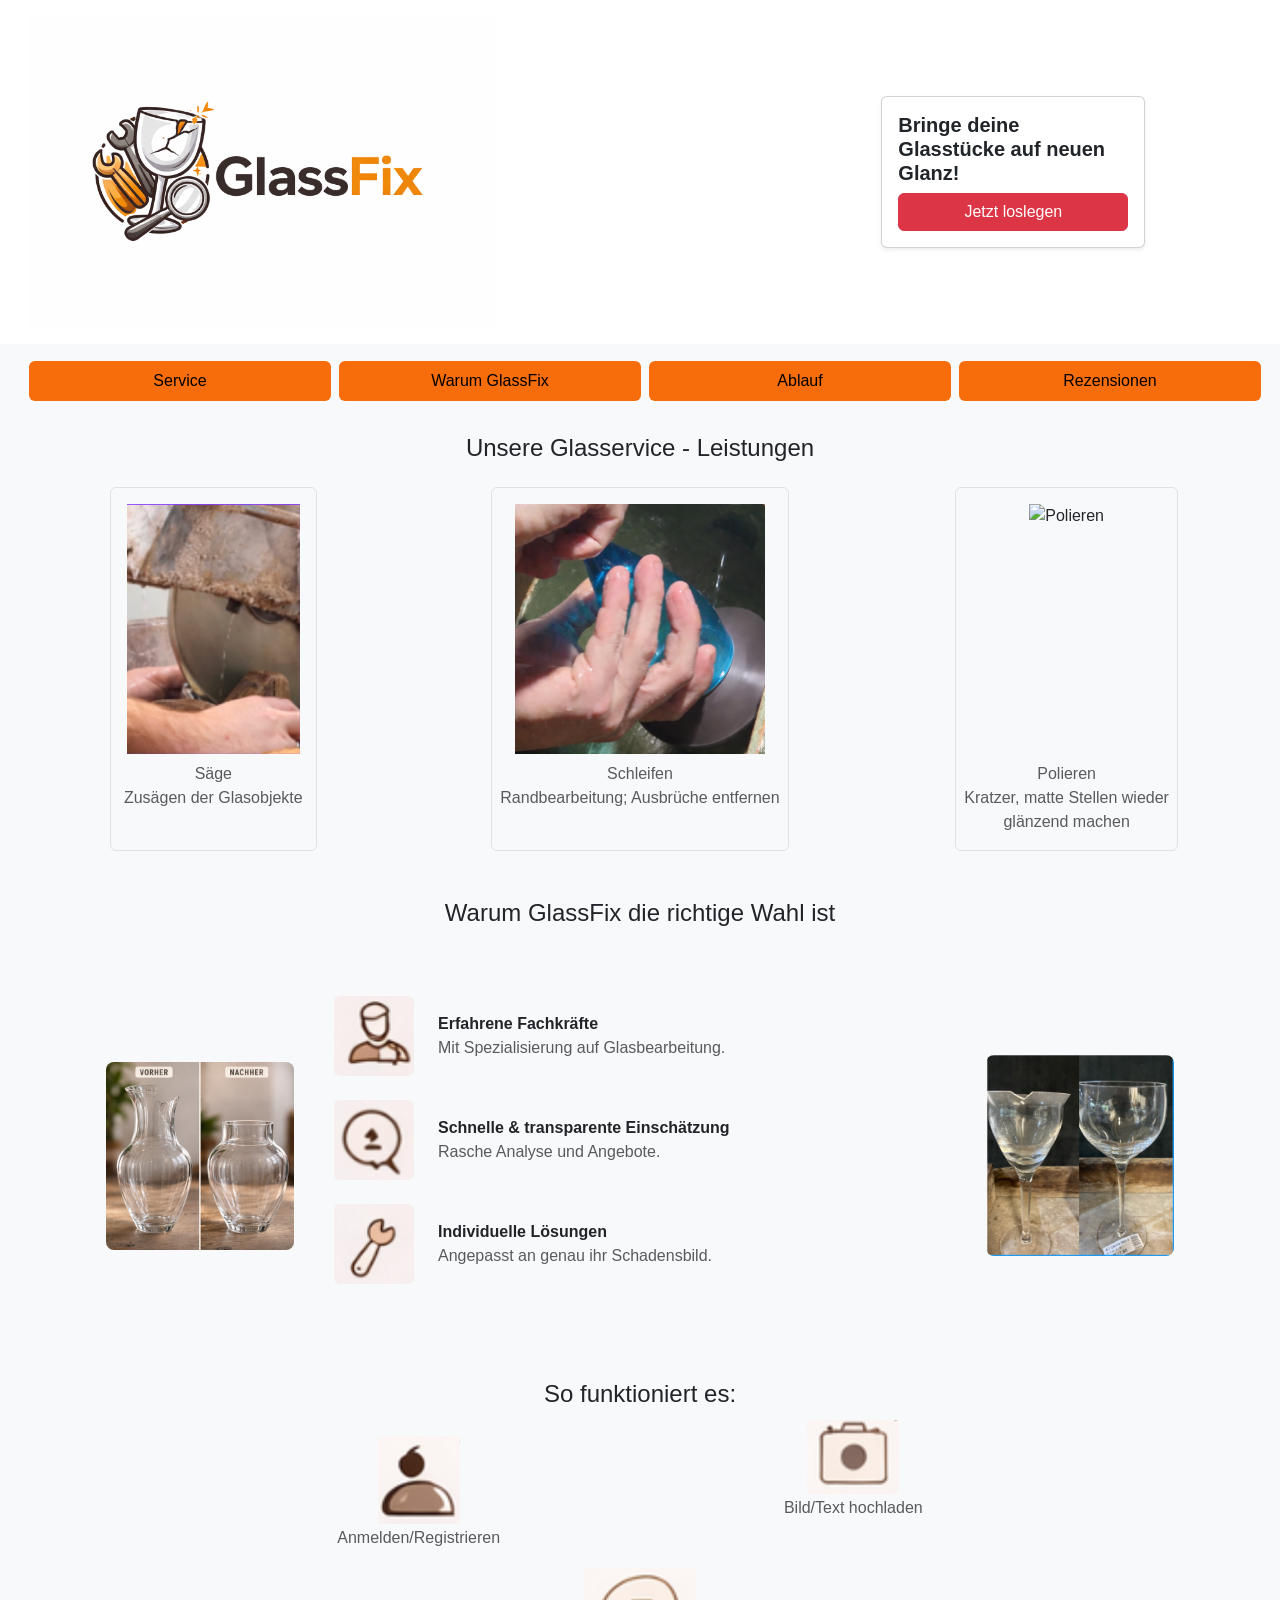
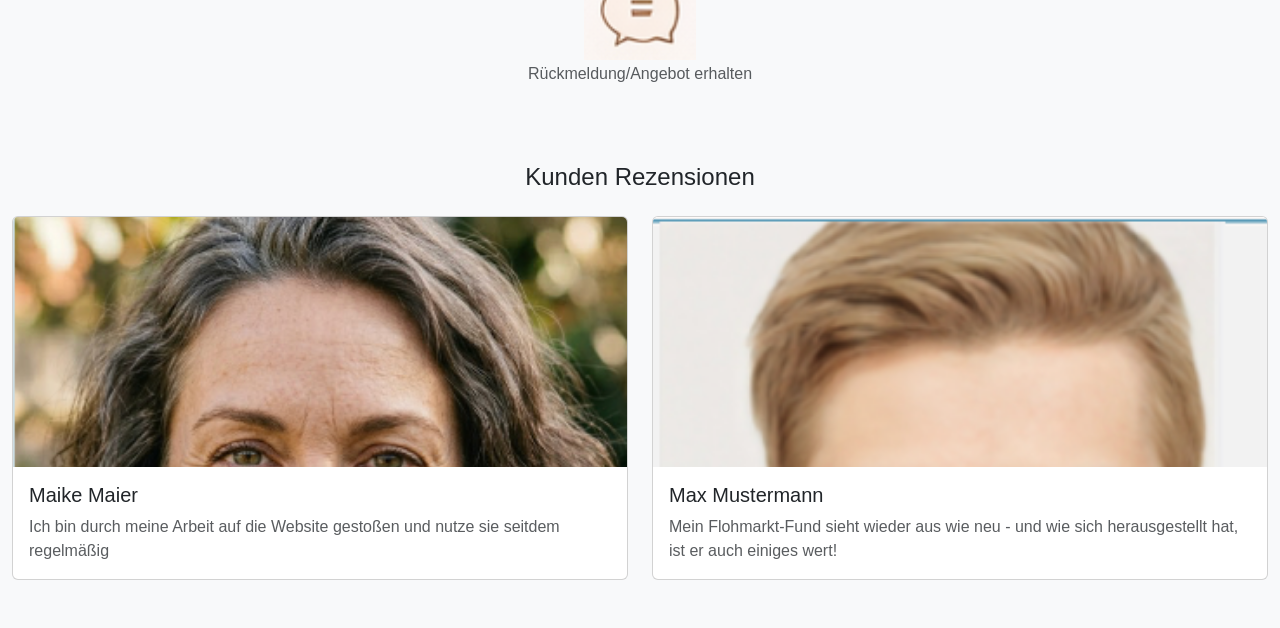
==== public/index.html @ c59b98bf "test" ====
<!DOCTYPE html>
<html lang="de">

<head>
    <meta charset="UTF-8">
    <meta name="viewport" content="width=device-width, initial-scale=1.0">
    <title>GlassFix | Startseite</title>
    <link href="https://cdn.jsdelivr.net/npm/bootstrap@5.3.8/dist/css/bootstrap.min.css" rel="stylesheet"
        integrity="sha384-sRIl4kxILFvY47J16cr9ZwB07vP4J8+LH7qKQnuqkuIAvNWLzeN8tE5YBujZqJLB" crossorigin="anonymous">
    <link rel="stylesheet" href="stylesheet_general.css">
    <script src="startseiteScript.js" defer></script>
</head>

<body>
    <div class="container-xxl">

        <div class="row align-items-center" id="Header">
            <div class="col-12 col-md-8 d-flex justify-content-center justify-content-md-start">
                <img src="ProjektBilder/GlassFix_Logo.png" alt="GlassFix Logo" class="img-fluid p-3"
                    style="width: 100%; max-width: 500px; height: auto;">
            </div>

            <div class="col-12 col-md-4 col-lg-3 d-flex justify-content-center justify-content-md-end">
                <div class="card shadow-sm m-3 w-100" style="max-width: 20rem;">
                    <div class="card-body">
                        <h5 class="card-title fw-bold" style="font-size: clamp(1rem, 2vw, 1.25rem);">
                            Bringe deine Glasstücke auf neuen Glanz!
                        </h5>
                        <a href="anmeldung.html" class="btn btn-danger w-100">Jetzt loslegen</a>
                    </div>
                </div>
            </div>
        </div>

        <div class="row bg-light p-2">
            <div class="col-12">
                <ul class="nav nav-pills nav-justified flex-column flex-md-row">
                    <li class="nav-item m-1">
                        <a class="nav-link costum-pill" href="#Service">Service</a>
                    </li>
                    <li class="nav-item m-1">
                        <a class="nav-link costum-pill" href="#WarumGlassFix">Warum GlassFix</a>
                    </li>
                    <li class="nav-item m-1">
                        <a class="nav-link costum-pill" href="#Ablauf">Ablauf</a>
                    </li>
                    <li class="nav-item m-1">
                        <a class="nav-link costum-pill" href="#Rezensionen">Rezensionen</a>
                    </li>
                </ul>
            </div>
        </div>

        <div class="row bg-light" id="Service">
            <div class="col-12 p-3">
                <h4 class="text-center">Unsere Glasservice - Leistungen</h4>
            </div>
        </div>

        <div class="row pb-5 bg-light g-4">
            <div class="col-12 col-md-6 col-lg-4 d-flex justify-content-center">
                <div class="d-flex flex-column bg-light rounded border align-items-center p-2 service-card">
                    <img src="ProjektBilder/Leistung1.png" alt="Säge" class="img-fluid m-2 card-img-fix service-img">
                    <span class="mb-2 text-center text-muted">Säge <br>Zusägen der Glasobjekte</span>
                </div>
            </div>

            <div class="col-12 col-md-6 col-lg-4 d-flex justify-content-center">
                <div class="d-flex flex-column bg-light rounded border align-items-center p-2 service-card">
                    <img src="ProjektBilder/Leistung2.png" alt="Schleifen" class="img-fluid m-2 card-img-fix service-img">
                    <span class="mb-2 text-center text-muted">Schleifen <br>Randbearbeitung; Ausbrüche entfernen</span>
                </div>
            </div>

            <div class="col-12 col-md-6 col-lg-4 d-flex justify-content-center">
                <div class="d-flex flex-column bg-light rounded border align-items-center p-2 service-card">
                    <img src="ProjektBilder/Leistung3.HEIC" alt="Polieren" class="img-fluid m-2 card-img-fix service-img">
                    <span class="mb-2 text-center text-muted">Polieren <br> Kratzer, matte Stellen wieder <br>glänzend machen</span>
                </div>
            </div>
        </div>

        <div class="row bg-light pb-5" id="WarumGlassFix">
            <div class="col-12">
                <h4 class="text-center">
                    Warum GlassFix die richtige Wahl ist
                </h4>
            </div>
        </div>

        <div class="row pb-5 bg-light d-flex justify-content-center p-1 align-items-center">

            <div class="col-6 col-lg-2 d-flex justify-content-center align-items-center m-lg-2 mb-3 mb-lg-0">
                <img src="ProjektBilder/BeforAfterLinks.png" alt="Vorher Nachher links" class="img-fluid side-img">
            </div>

            <div class="col-12 col-lg-6 m-2 order-last order-lg-0">
                <div class="row align-items-center mb-4">
                    <div class="col-auto">
                        <img src="ProjektBilder/Warum1.png" alt="Erfahrene Fachkräfte" class="rounded icon-size">
                    </div>
                    <div class="col">
                        <p class="m-0 fw-bold">Erfahrene Fachkräfte</p>
                        <p class="m-0 text-muted">Mit Spezialisierung auf Glasbearbeitung.</p>
                    </div>
                </div>
                <div class="row align-items-center mb-4">
                    <div class="col-auto">
                        <img src="ProjektBilder/Warum2.png" alt="Schnelle Einschätzung" class="rounded icon-size">
                    </div>
                    <div class="col">
                        <p class="m-0 fw-bold">Schnelle & transparente Einschätzung</p>
                        <p class="m-0 text-muted">Rasche Analyse und Angebote.</p>
                    </div>
                </div>
                <div class="row align-items-center mb-4">
                    <div class="col-auto">
                        <img src="ProjektBilder/Warum3.png" alt="Individuelle Lösungen" class="rounded icon-size">
                    </div>
                    <div class="col">
                        <p class="m-0 fw-bold">Individuelle Lösungen</p>
                        <p class="m-0 text-muted">Angepasst an genau ihr Schadensbild.</p>
                    </div>
                </div>
            </div>

            <div class="col-6 col-lg-2 d-flex justify-content-center align-items-center m-lg-2 mb-3 mb-lg-0">
                <img src="ProjektBilder/BeforeAfterRechts.png" alt="Vorher Nachher rechts" class="img-fluid side-img">
            </div>

        </div>

        <div class="row bg-light">
            <div class="col-12 p-3">
                <h4 class="text-center">So funktioniert es:</h4>
            </div>
        </div>

        <div class="row bg-light pb-5 justify-content-center g-4" id="Ablauf">
            <div class="col-12 col-md-4 d-flex flex-column align-items-center">
                <img src="ProjektBilder/AblaufBild1.png" alt="Registrieren" class="img-fluid m-1 ablauf-img">
                <h6 class="text-muted text-center">Anmelden/Registrieren</h6>
            </div>
            <div class="col-12 col-md-4 d-flex flex-column align-items-center m-2">
                <img src="ProjektBilder/ablaufBild2.png" alt="Hochladen" class="img-fluid m-1 ablauf-img">
                <h6 class="text-muted text-center">Bild/Text hochladen</h6>
            </div>
            <div class="col-12 col-md-4 d-flex flex-column align-items-center m-2">
                <img src="ProjektBilder/ablaufBild3.png" alt="Angebot erhalten" class="img-fluid m-1 ablauf-img">
                <h6 class="text-muted text-center">Rückmeldung/Angebot erhalten</h6>
            </div>
        </div>

        <div class="row bg-light" id="Rezensionen">
            <div class="col-12 p-3">
                <h4 class="text-center">Kunden Rezensionen</h4>
            </div>
        </div>

        <div class="row pb-5 bg-light g-4">
            <div class="col-12 col-md-6 d-flex justify-content-center">
                <div class="card h-100 review-card">
                    <img src="ProjektBilder/Persona1.png" class="card-img-top card-img-fix" alt="Persona 1">
                    <div class="card-body">
                        <h5 class="card-title">Maike Maier</h5>
                        <p class="card-text text-muted">Ich bin durch meine Arbeit auf die Website gestoßen und nutze sie seitdem regelmäßig</p>
                    </div>
                </div>
            </div>

            <div class="col-12 col-md-6 d-flex justify-content-center">
                <div class="card h-100 review-card">
                    <img src="ProjektBilder/Persona2.png" class="card-img-top card-img-fix" alt="Max Mustermann">
                    <div class="card-body">
                        <h5 class="card-title">Max Mustermann</h5>
                        <p class="card-text text-muted">Mein Flohmarkt-Fund sieht wieder aus wie neu - und wie sich herausgestellt hat, ist er auch einiges wert!</p>
                    </div>
                </div>
            </div>
        </div>

    </div>
</body>

</html>
---- public/stylesheet_general.css ----
body {
    font-family: 'Inter', sans-serif;
}

.costum-pill {
    background-color: rgb(247, 109, 11);
    color: black;
    margin: 5px;
    border-radius: 50px;

}
.costum-pill:hover{
    background-color: rgba(250, 162, 99, 0.821);
    color: gray;
}

.card-img-fix {
    height: 250px;       
    object-fit: cover;  
    object-position: top;
}


.side-img {
    max-height: 300px; 
    width: 100%;
    object-fit: cover; 
    border-radius: 8px; 
}


.icon-size {
    width: 80px;
    height: 80px;
    object-fit: cover;
}

/* En pantallas pequeñas, podemos reducir un poco más las fotos laterales */
@media (max-width: 576px) {
    .side-img {
        max-height: 200px;
    }
}
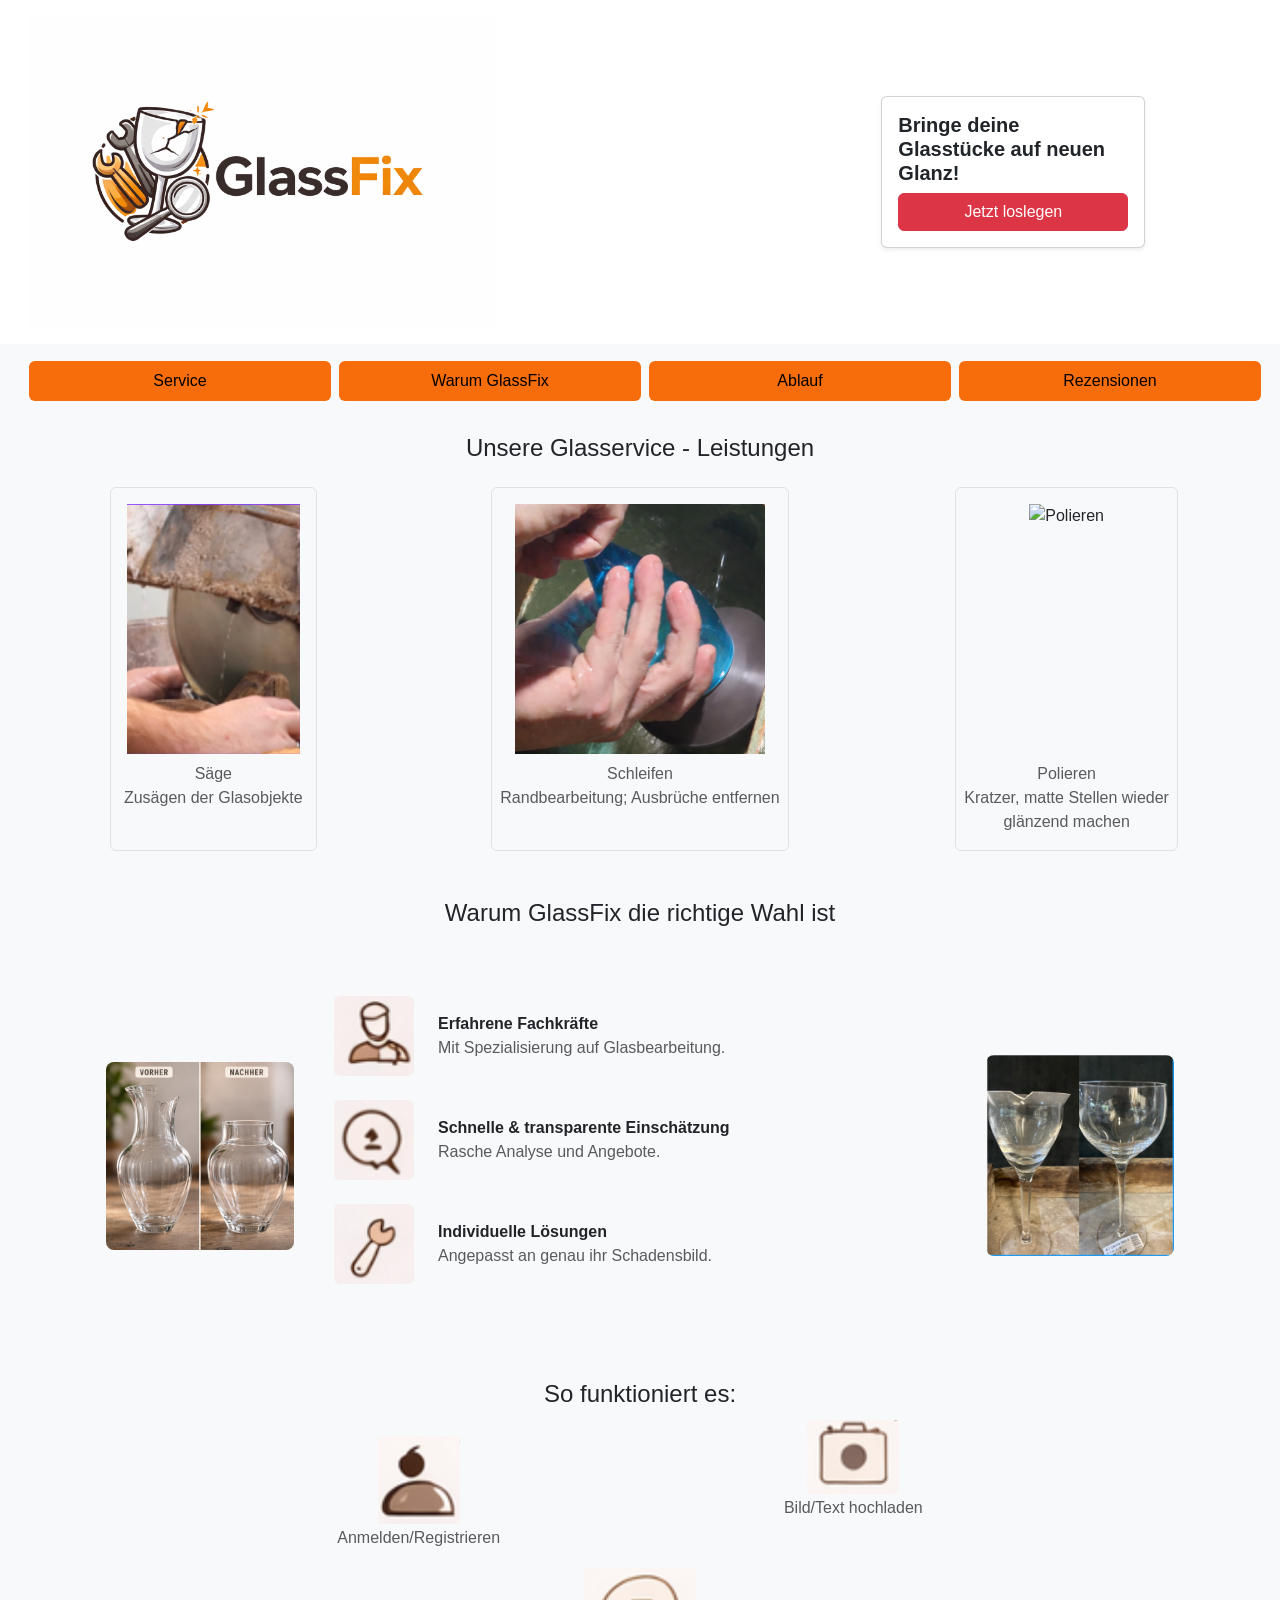
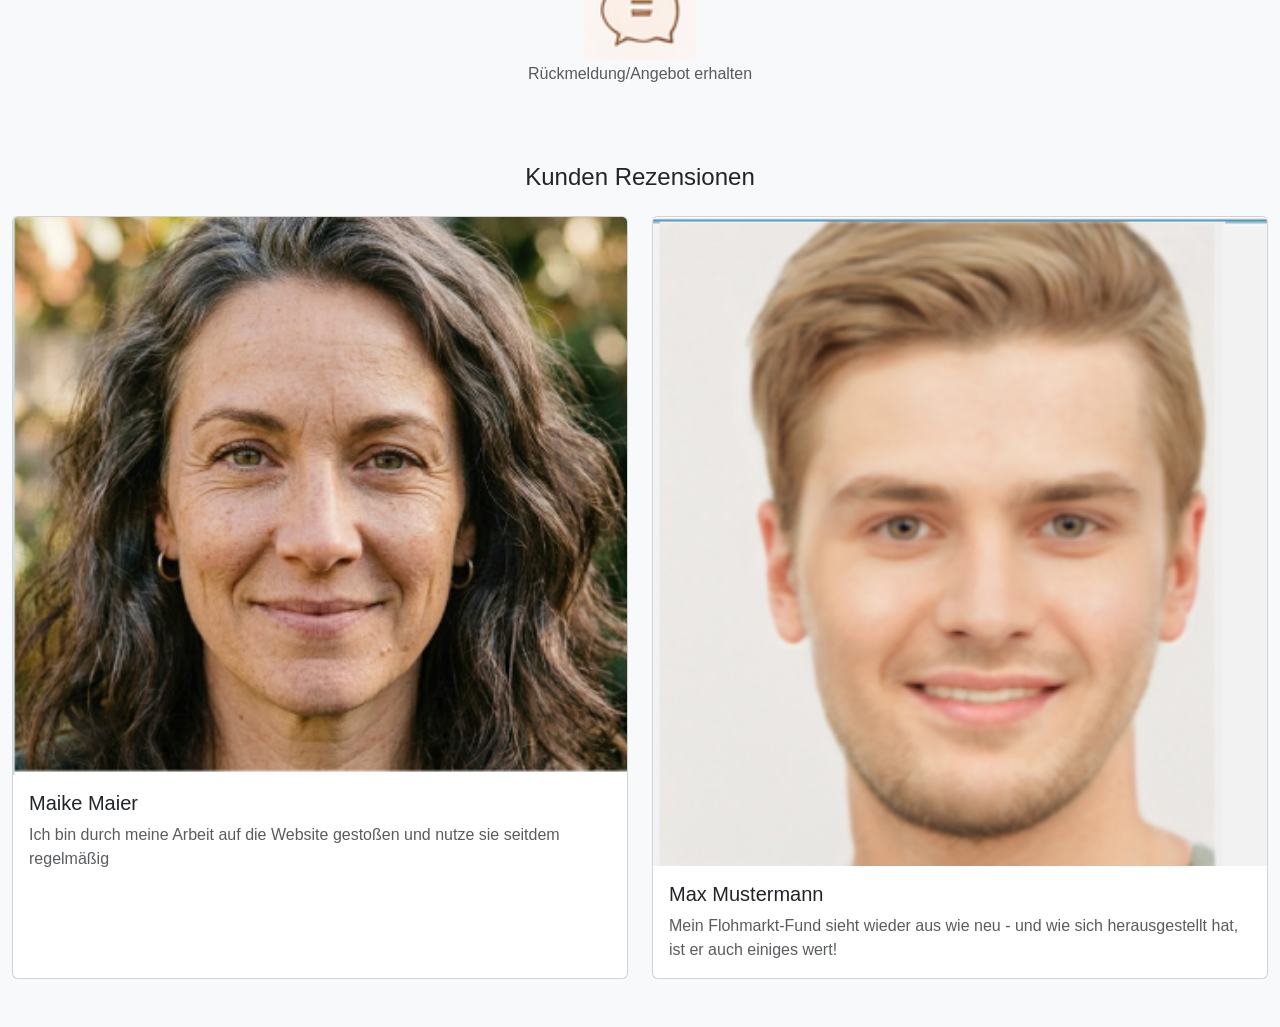
==== commit aefe77e5: "test" ====
--- a/public/index.html
+++ b/public/index.html
@@ -160,7 +160,7 @@
         <div class="row pb-5 bg-light g-4">
             <div class="col-12 col-md-6 d-flex justify-content-center">
                 <div class="card h-100 review-card">
-                    <img src="ProjektBilder/Persona1.png" class="card-img-top card-img-fix" alt="Persona 1">
+                    <img src="ProjektBilder/Persona1.png" class="card-img-top review-img" alt="Maike Maier">
                     <div class="card-body">
                         <h5 class="card-title">Maike Maier</h5>
                         <p class="card-text text-muted">Ich bin durch meine Arbeit auf die Website gestoßen und nutze sie seitdem regelmäßig</p>
@@ -170,7 +170,7 @@
 
             <div class="col-12 col-md-6 d-flex justify-content-center">
                 <div class="card h-100 review-card">
-                    <img src="ProjektBilder/Persona2.png" class="card-img-top card-img-fix" alt="Max Mustermann">
+                    <img src="ProjektBilder/Persona2.png" class="card-img-top review-img" alt="Max Mustermann">
                     <div class="card-body">
                         <h5 class="card-title">Max Mustermann</h5>
                         <p class="card-text text-muted">Mein Flohmarkt-Fund sieht wieder aus wie neu - und wie sich herausgestellt hat, ist er auch einiges wert!</p>
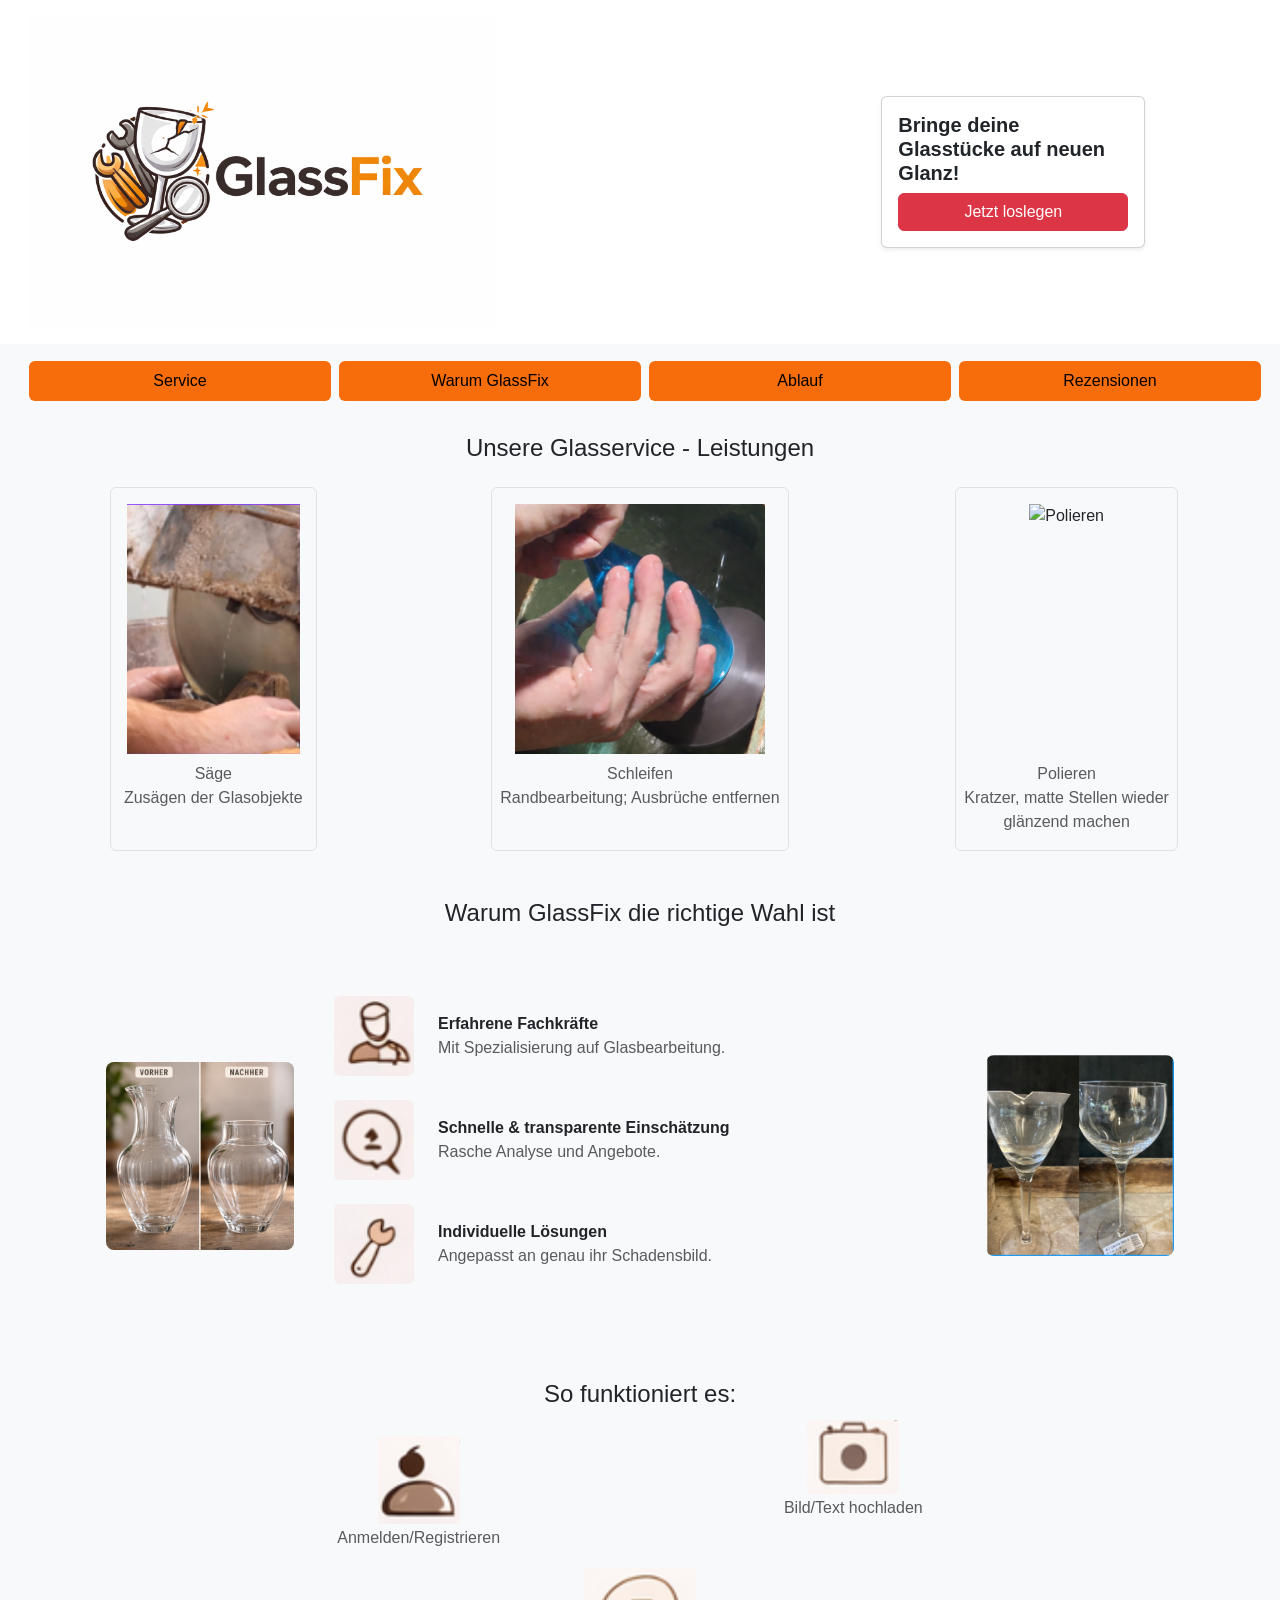
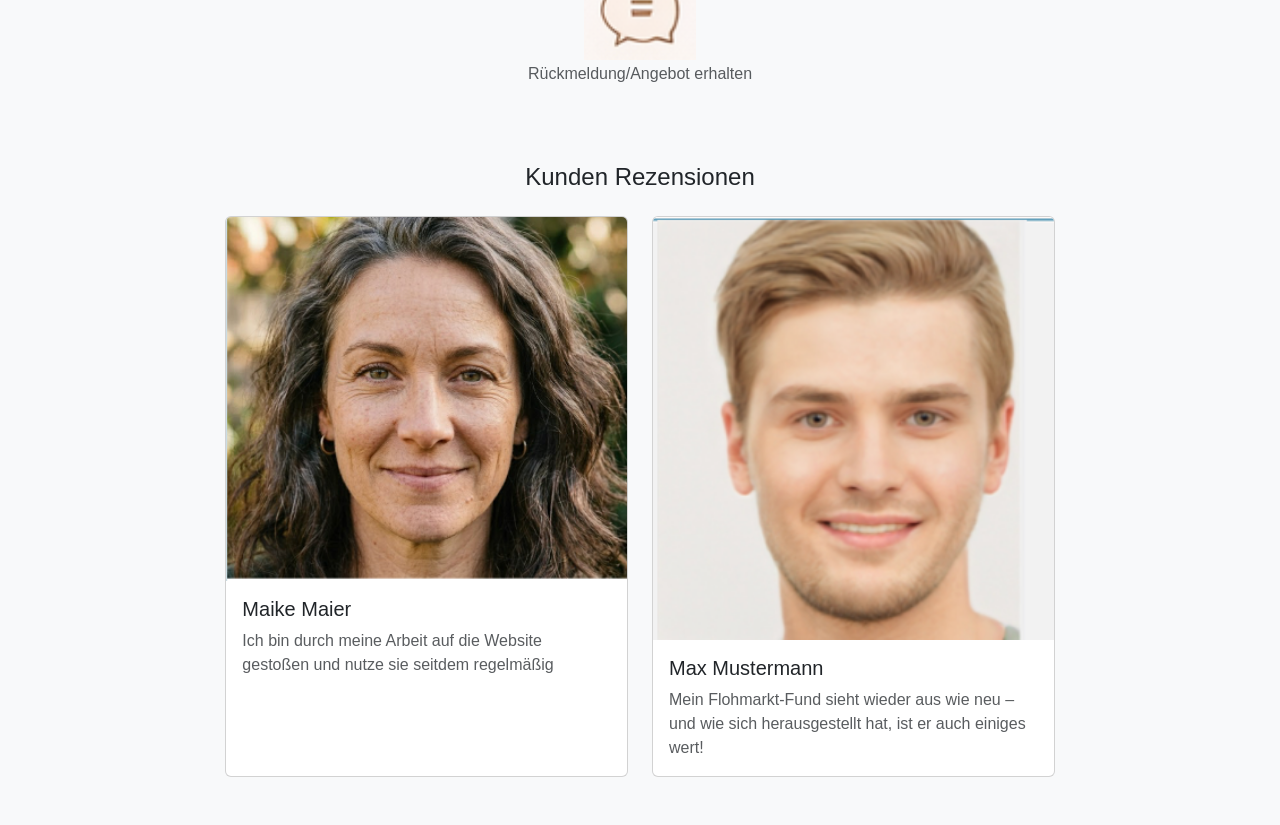
==== commit d2b32457: "test" ====
--- a/public/index.html
+++ b/public/index.html
@@ -157,27 +157,33 @@
             </div>
         </div>
 
-        <div class="row pb-5 bg-light g-4">
-            <div class="col-12 col-md-6 d-flex justify-content-center">
-                <div class="card h-100 review-card">
-                    <img src="ProjektBilder/Persona1.png" class="card-img-top review-img" alt="Maike Maier">
-                    <div class="card-body">
-                        <h5 class="card-title">Maike Maier</h5>
-                        <p class="card-text text-muted">Ich bin durch meine Arbeit auf die Website gestoßen und nutze sie seitdem regelmäßig</p>
-                    </div>
-                </div>
-            </div>
-
-            <div class="col-12 col-md-6 d-flex justify-content-center">
-                <div class="card h-100 review-card">
-                    <img src="ProjektBilder/Persona2.png" class="card-img-top review-img" alt="Max Mustermann">
-                    <div class="card-body">
-                        <h5 class="card-title">Max Mustermann</h5>
-                        <p class="card-text text-muted">Mein Flohmarkt-Fund sieht wieder aus wie neu - und wie sich herausgestellt hat, ist er auch einiges wert!</p>
-                    </div>
-                </div>
+       <div class="row pb-5 bg-light g-4 justify-content-center">
+    
+    <div class="col-12 col-md-6 col-lg-4 d-flex justify-content-center">
+        <div class="card h-100 review-card">
+            <img src="ProjektBilder/Persona1.png" class="card-img-top review-img" alt="">
+            <div class="card-body">
+                <h5 class="card-title">Maike Maier</h5>
+                <p class="card-text text-muted">
+                    Ich bin durch meine Arbeit auf die Website gestoßen und nutze sie seitdem regelmäßig
+                </p>
             </div>
         </div>
+    </div>
+
+    <div class="col-12 col-md-6 col-lg-4 d-flex justify-content-center">
+        <div class="card h-100 review-card">
+            <img src="ProjektBilder/Persona2.png" class="card-img-top review-img" alt="">
+            <div class="card-body">
+                <h5 class="card-title">Max Mustermann</h5>
+                <p class="card-text text-muted">
+                    Mein Flohmarkt-Fund sieht wieder aus wie neu – und wie sich herausgestellt hat, ist er auch einiges wert!
+                </p>
+            </div>
+        </div>
+    </div>
+
+</div>
 
     </div>
 </body>
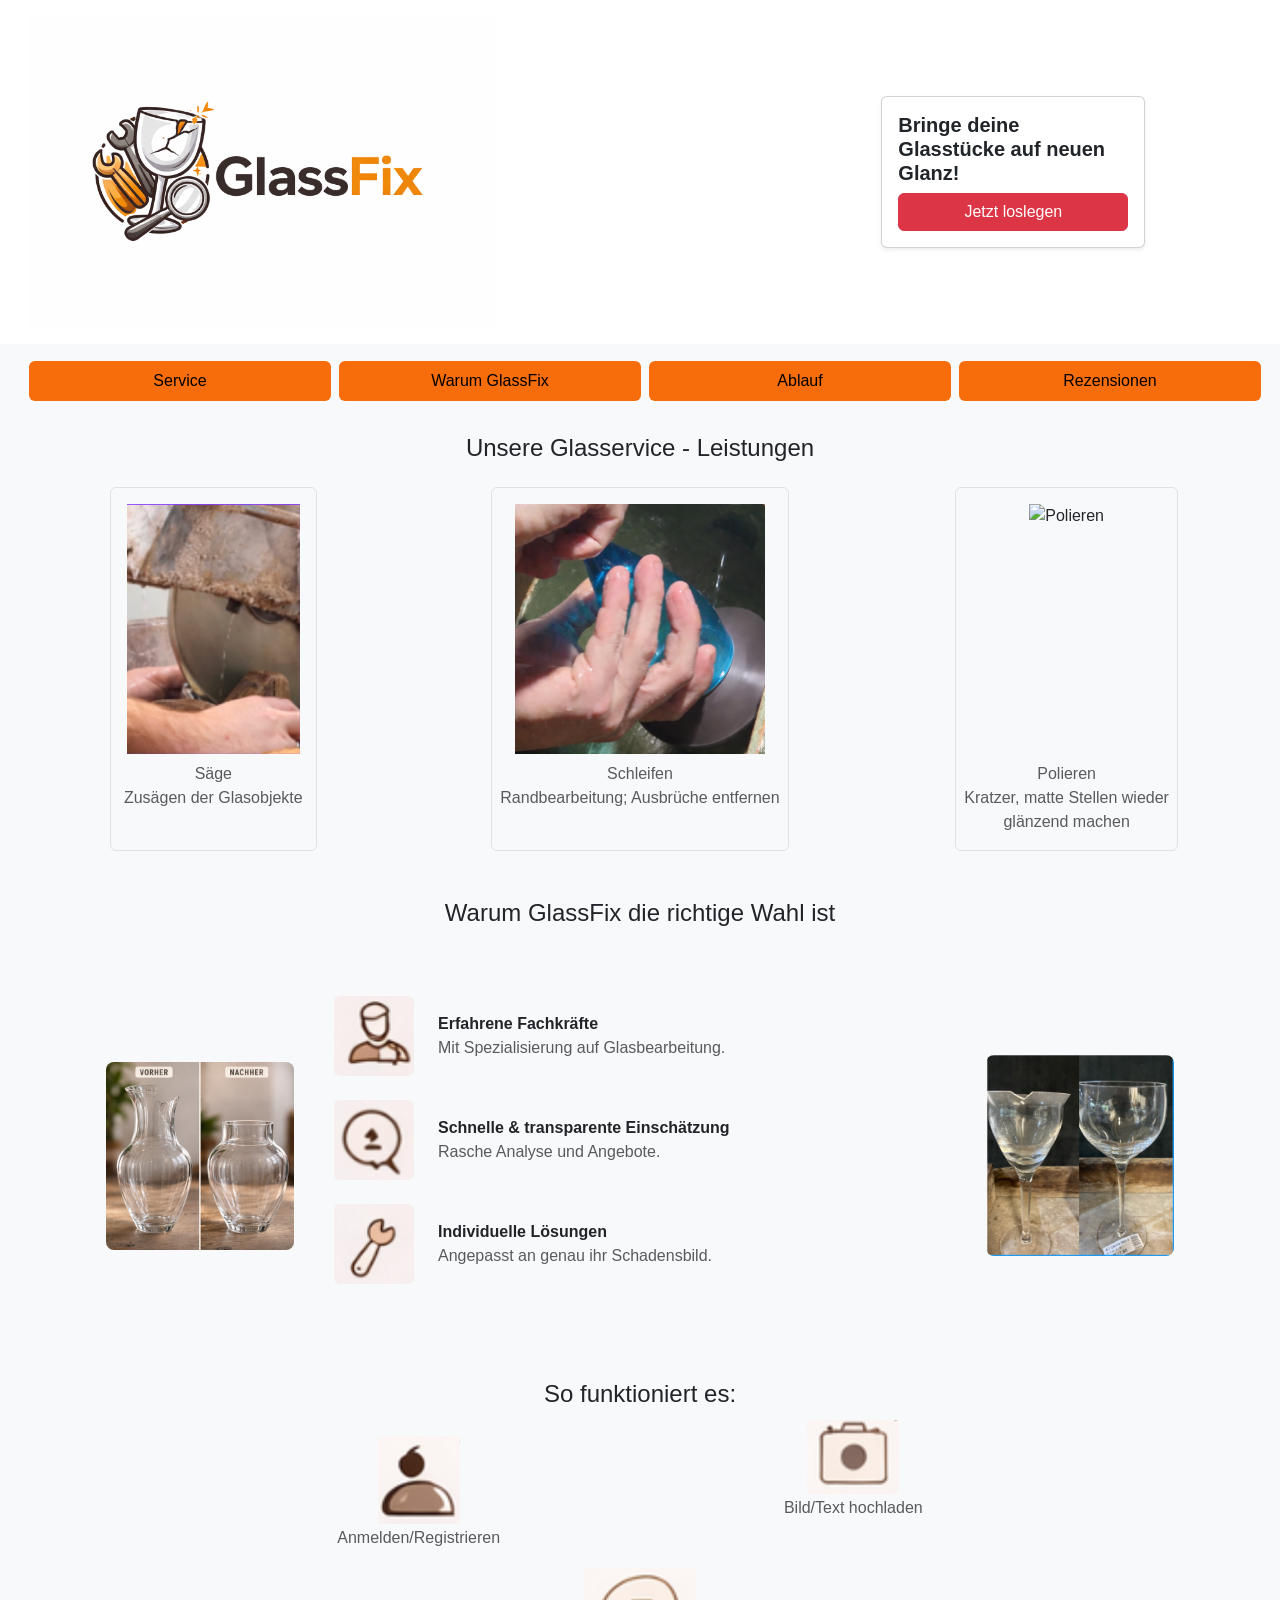
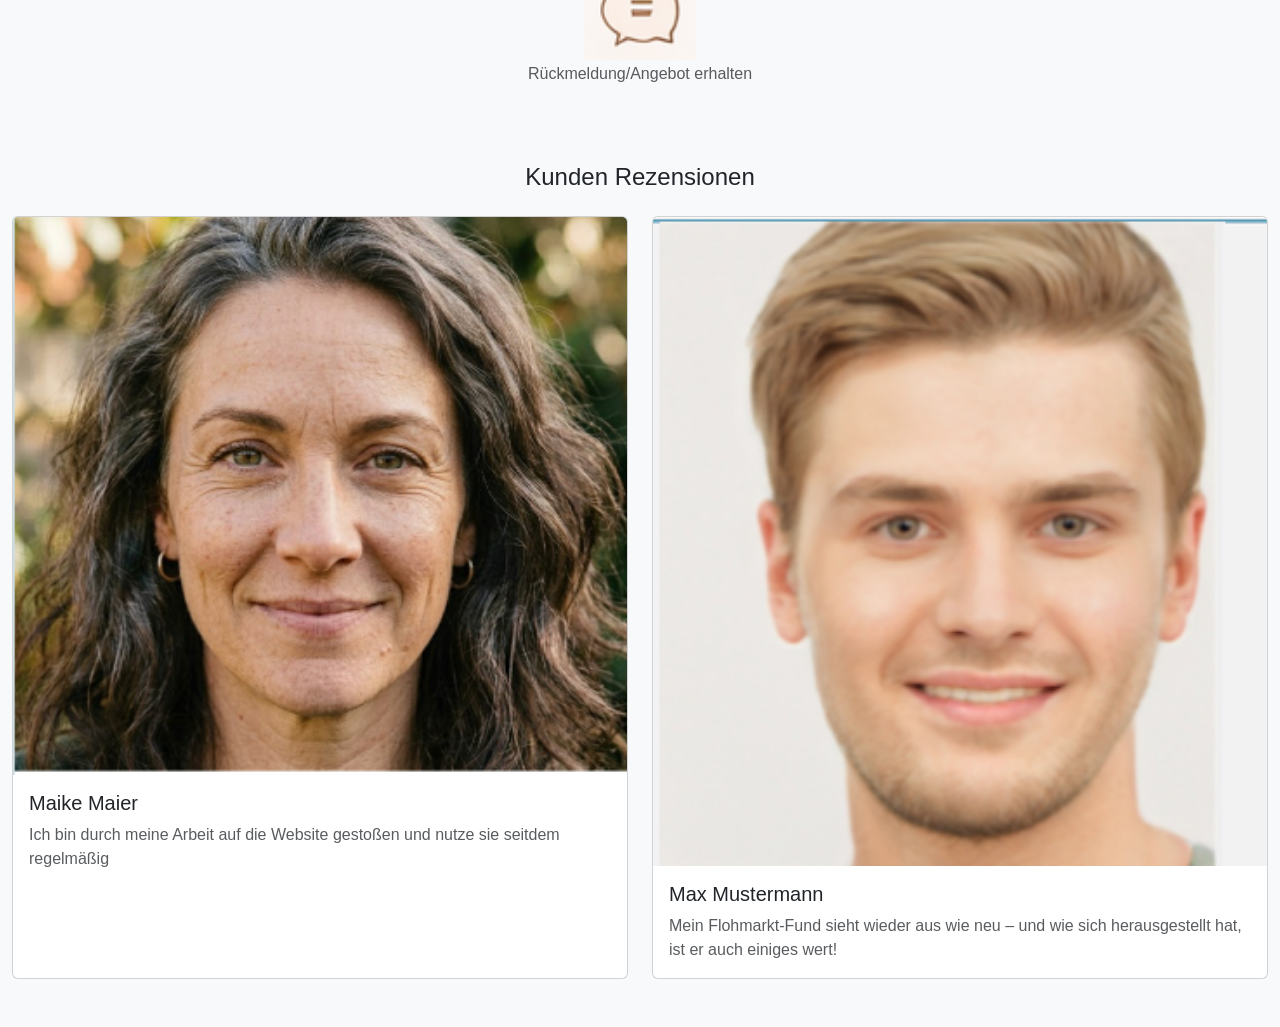
==== commit 1a05717e: "test" ====
--- a/public/index.html
+++ b/public/index.html
@@ -157,9 +157,8 @@
             </div>
         </div>
 
-       <div class="row pb-5 bg-light g-4 justify-content-center">
-    
-    <div class="col-12 col-md-6 col-lg-4 d-flex justify-content-center">
+     <div class="row pb-5 bg-light g-4 justify-content-center">
+    <div class="col-12 col-md-6 d-flex justify-content-center">
         <div class="card h-100 review-card">
             <img src="ProjektBilder/Persona1.png" class="card-img-top review-img" alt="">
             <div class="card-body">
@@ -171,7 +170,7 @@
         </div>
     </div>
 
-    <div class="col-12 col-md-6 col-lg-4 d-flex justify-content-center">
+    <div class="col-12 col-md-6 d-flex justify-content-center">
         <div class="card h-100 review-card">
             <img src="ProjektBilder/Persona2.png" class="card-img-top review-img" alt="">
             <div class="card-body">
@@ -182,10 +181,7 @@
             </div>
         </div>
     </div>
-
 </div>
-
-    </div>
 </body>
 
 </html>
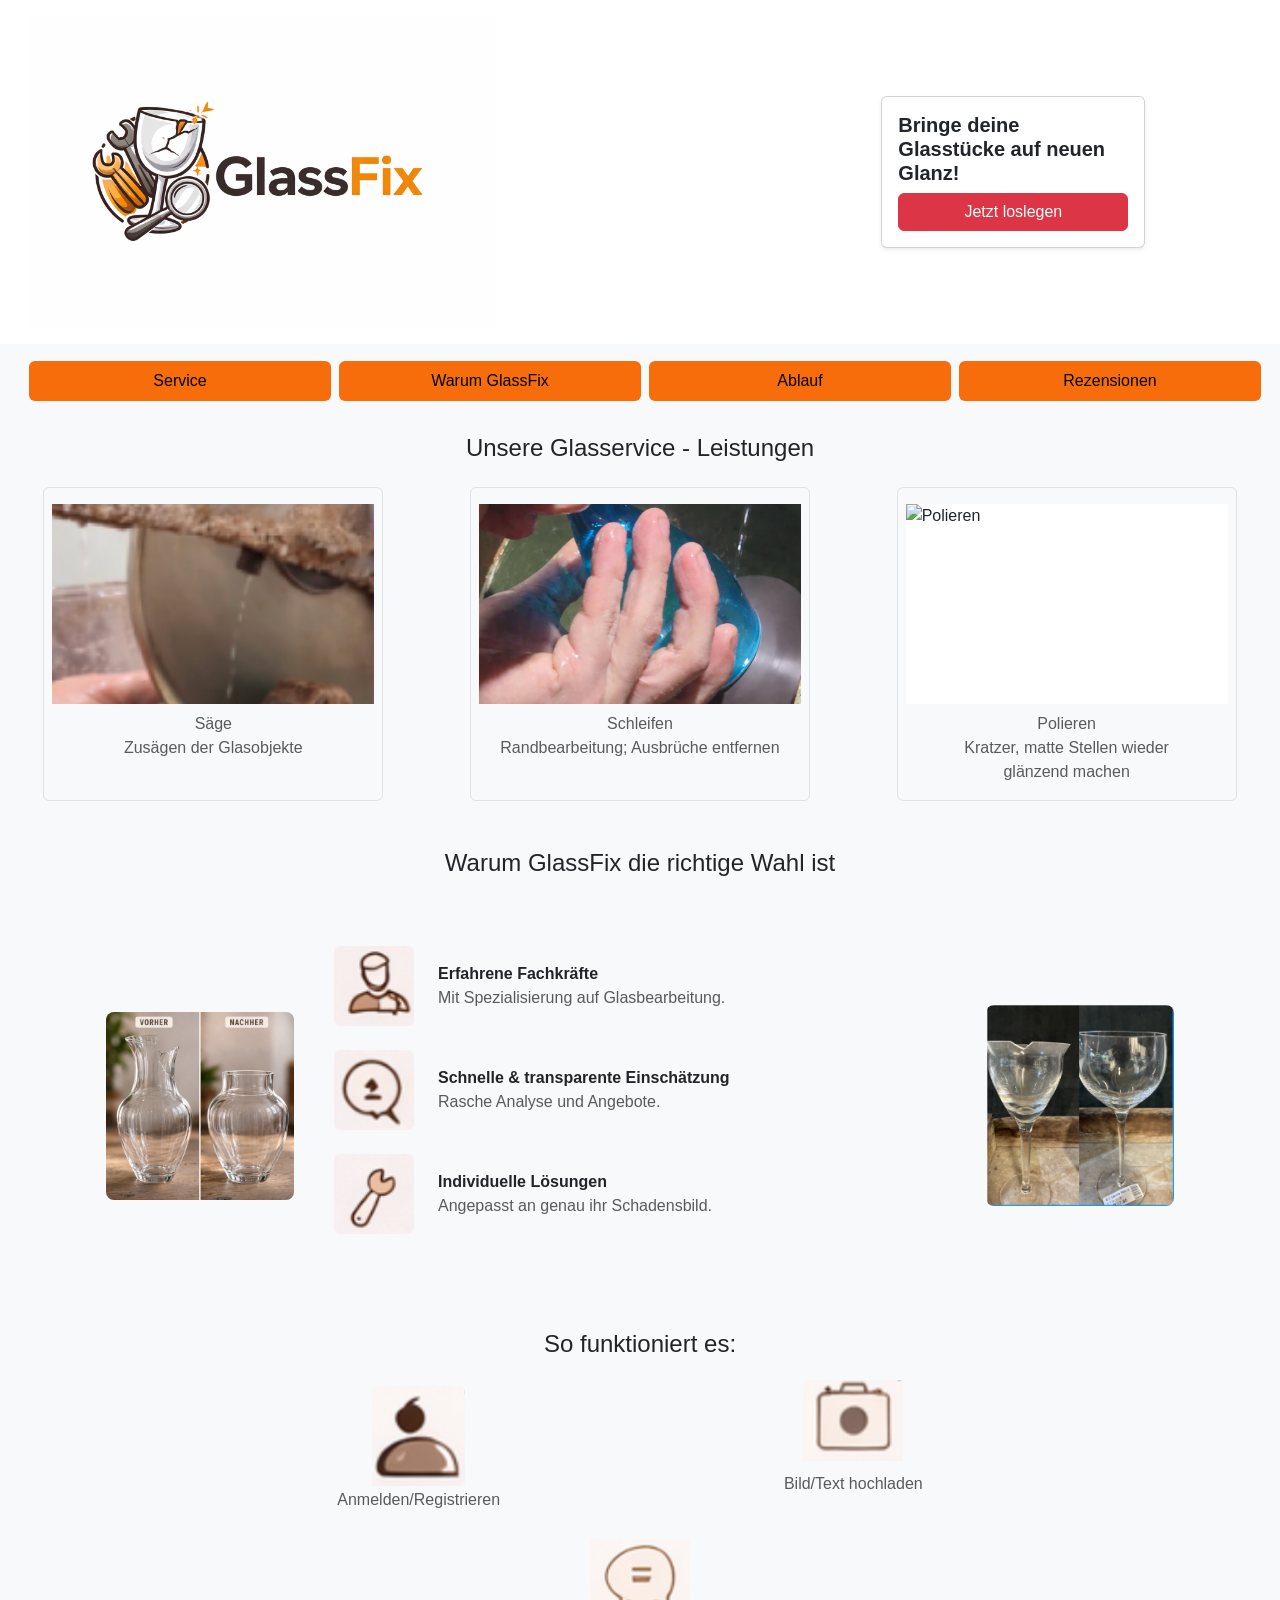
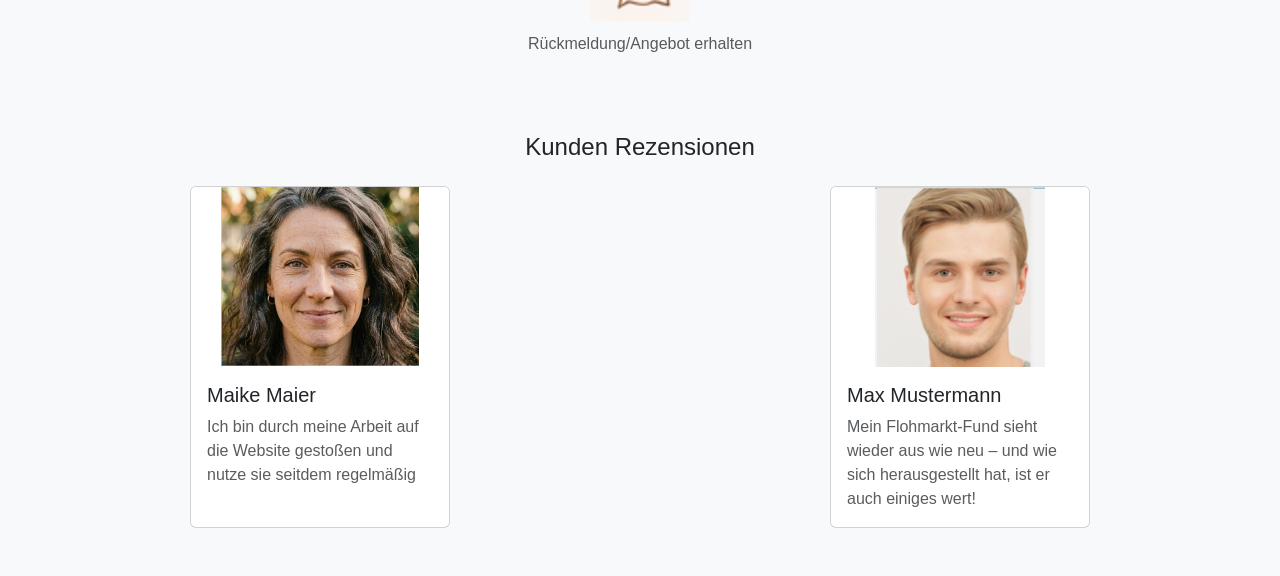
==== commit 7975b257: "test" ====
--- a/public/index.html
+++ b/public/index.html
@@ -7,7 +7,7 @@
     <title>GlassFix | Startseite</title>
     <link href="https://cdn.jsdelivr.net/npm/bootstrap@5.3.8/dist/css/bootstrap.min.css" rel="stylesheet"
         integrity="sha384-sRIl4kxILFvY47J16cr9ZwB07vP4J8+LH7qKQnuqkuIAvNWLzeN8tE5YBujZqJLB" crossorigin="anonymous">
-    <link rel="stylesheet" href="stylesheet_general.css">
+    <link rel="stylesheet" href="styles.css">
     <script src="startseiteScript.js" defer></script>
 </head>
 
--- a/public/styles.css
+++ b/public/styles.css
@@ -0,0 +1,86 @@
+body {
+    font-family: 'Inter', sans-serif;
+}
+
+.costum-pill {
+    background-color: rgb(247, 109, 11);
+    color: black;
+    margin: 5px;
+    border-radius: 50px;
+}
+
+.costum-pill:hover {
+    background-color: rgba(250, 162, 99, 0.821);
+    color: gray;
+}
+
+.card-img-fix {
+    height: 250px;
+    object-fit: contain;
+    object-position: center;
+    background-color: white;
+}
+
+.service-card {
+    width: 100%;
+    max-width: 340px;
+}
+
+.service-img {
+    width: 100%;
+    height: 200px;
+    object-fit: cover;
+}
+
+.review-card {
+    width: 100% !important;
+    max-width: 260px !important;
+    margin: 0 auto !important;
+}
+
+.review-card .review-img {
+    width: 100% !important;
+    height: 180px !important;
+    object-fit: contain !important;
+    object-position: center !important;
+    background-color: white !important;
+    display: block !important;
+}
+
+.side-img {
+    max-height: 300px;
+    width: 100%;
+    object-fit: cover;
+    border-radius: 8px;
+}
+
+.icon-size {
+    width: 80px;
+    height: 80px;
+    object-fit: cover;
+}
+
+.ablauf-img {
+    width: 100px;
+    height: 100px;
+    object-fit: contain;
+}
+
+@media (max-width: 576px) {
+    .side-img {
+        max-height: 200px;
+    }
+
+    .icon-size {
+        width: 70px;
+        height: 70px;
+    }
+
+    .review-card {
+        max-width: 280px;
+    }
+
+    .review-card .review-img {
+        height: 200px;
+    }
+}
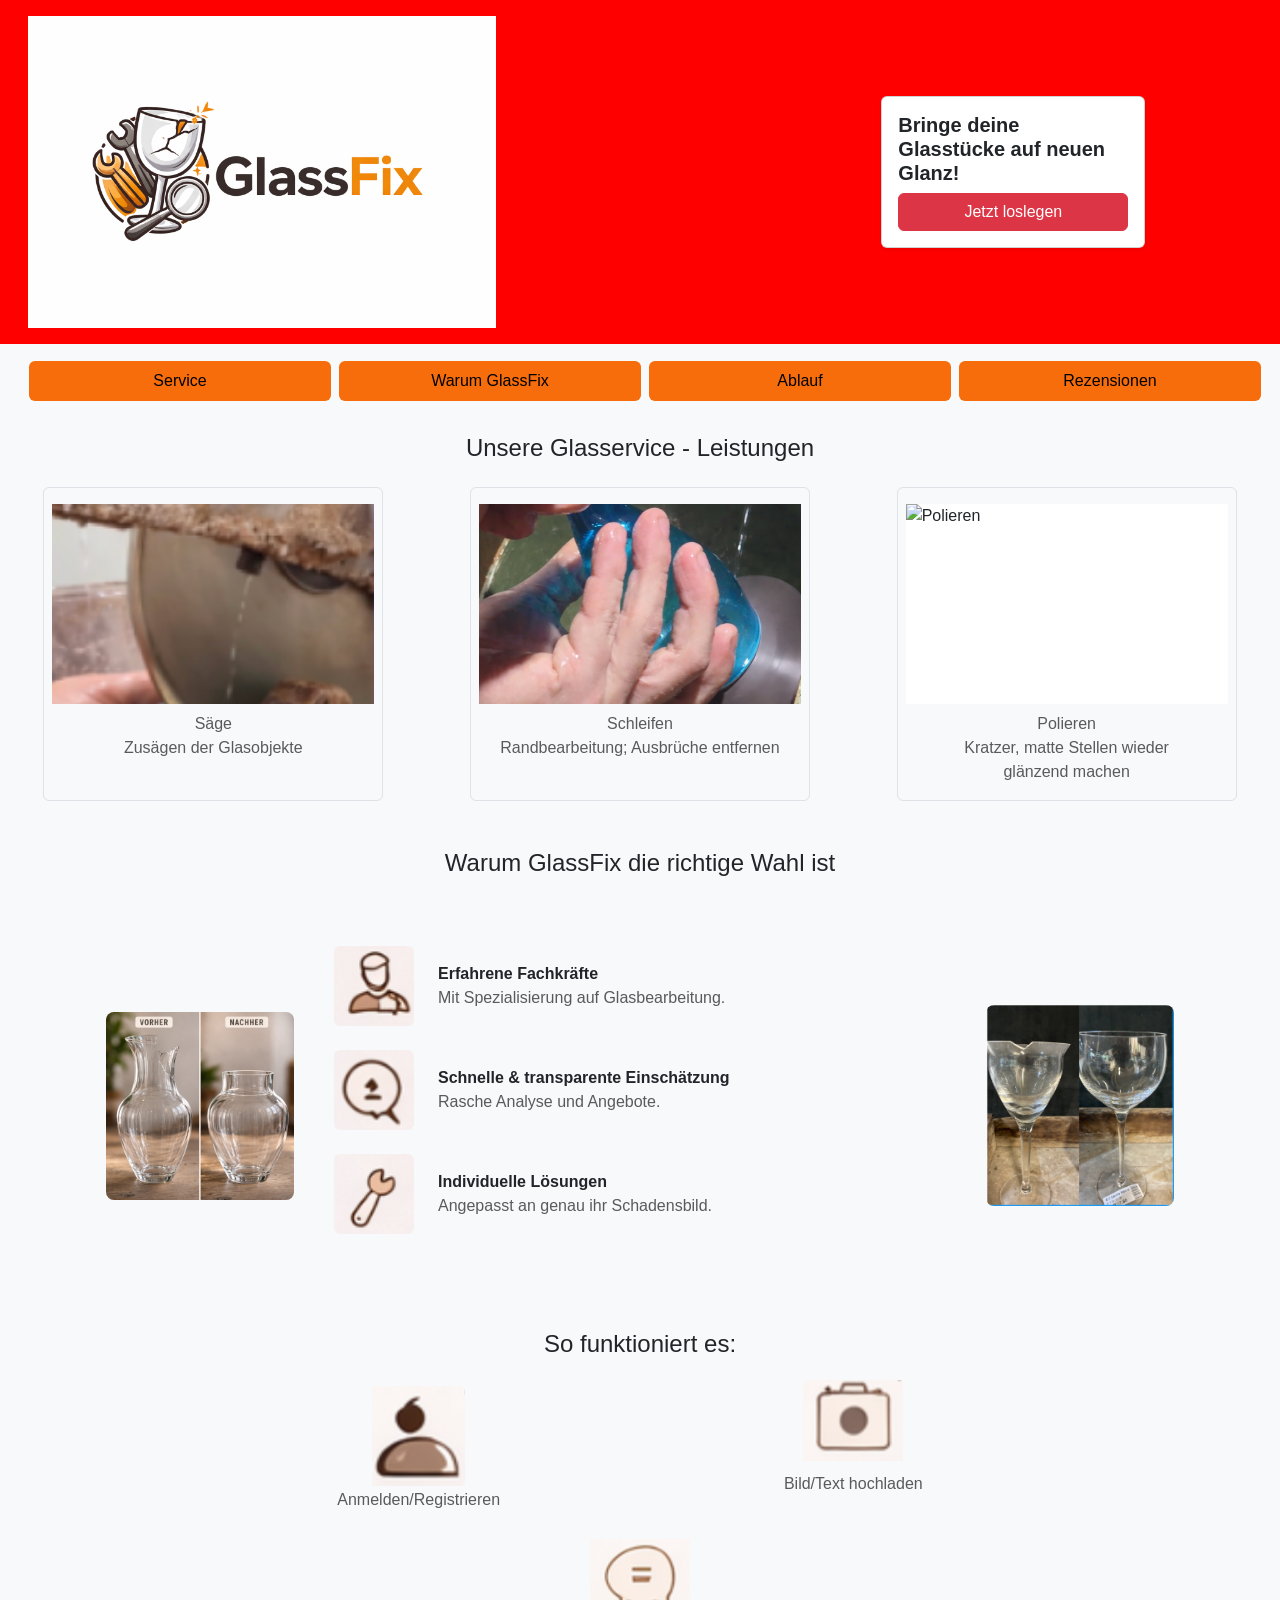
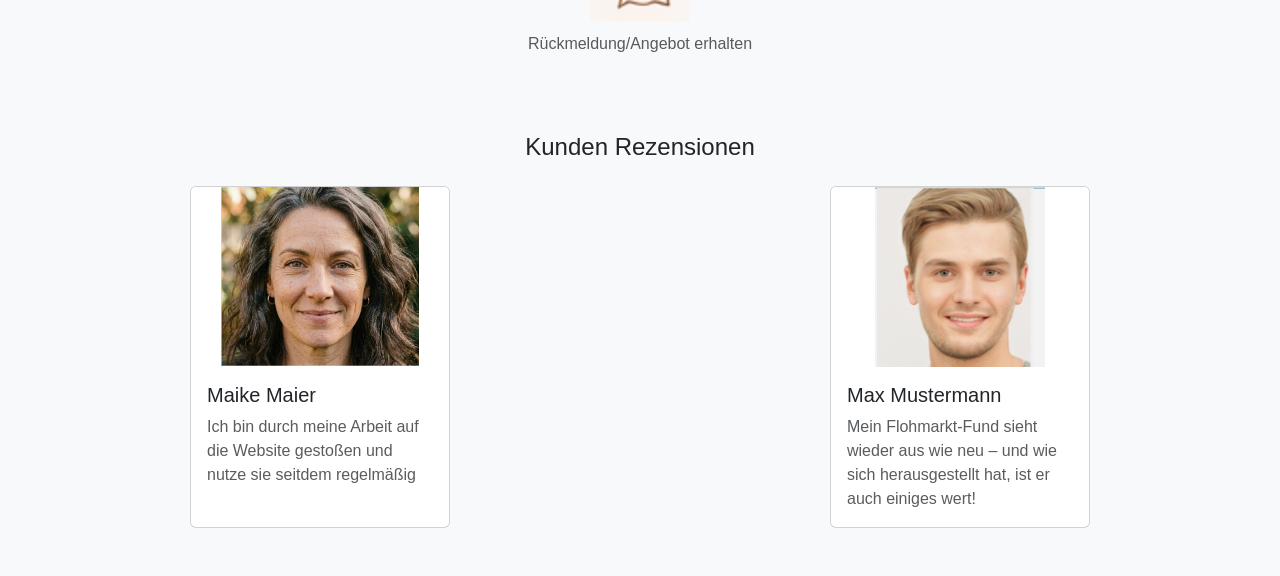
==== commit c7745762: "test" ====
--- a/public/index.html
+++ b/public/index.html
@@ -7,7 +7,7 @@
     <title>GlassFix | Startseite</title>
     <link href="https://cdn.jsdelivr.net/npm/bootstrap@5.3.8/dist/css/bootstrap.min.css" rel="stylesheet"
         integrity="sha384-sRIl4kxILFvY47J16cr9ZwB07vP4J8+LH7qKQnuqkuIAvNWLzeN8tE5YBujZqJLB" crossorigin="anonymous">
-    <link rel="stylesheet" href="styles.css">
+    <link rel="stylesheet" href="styles.css?v=3">
     <script src="startseiteScript.js" defer></script>
 </head>
 
--- a/public/styles.css
+++ b/public/styles.css
@@ -1,4 +1,5 @@
 body {
+    background: red !important;
     font-family: 'Inter', sans-serif;
 }
 
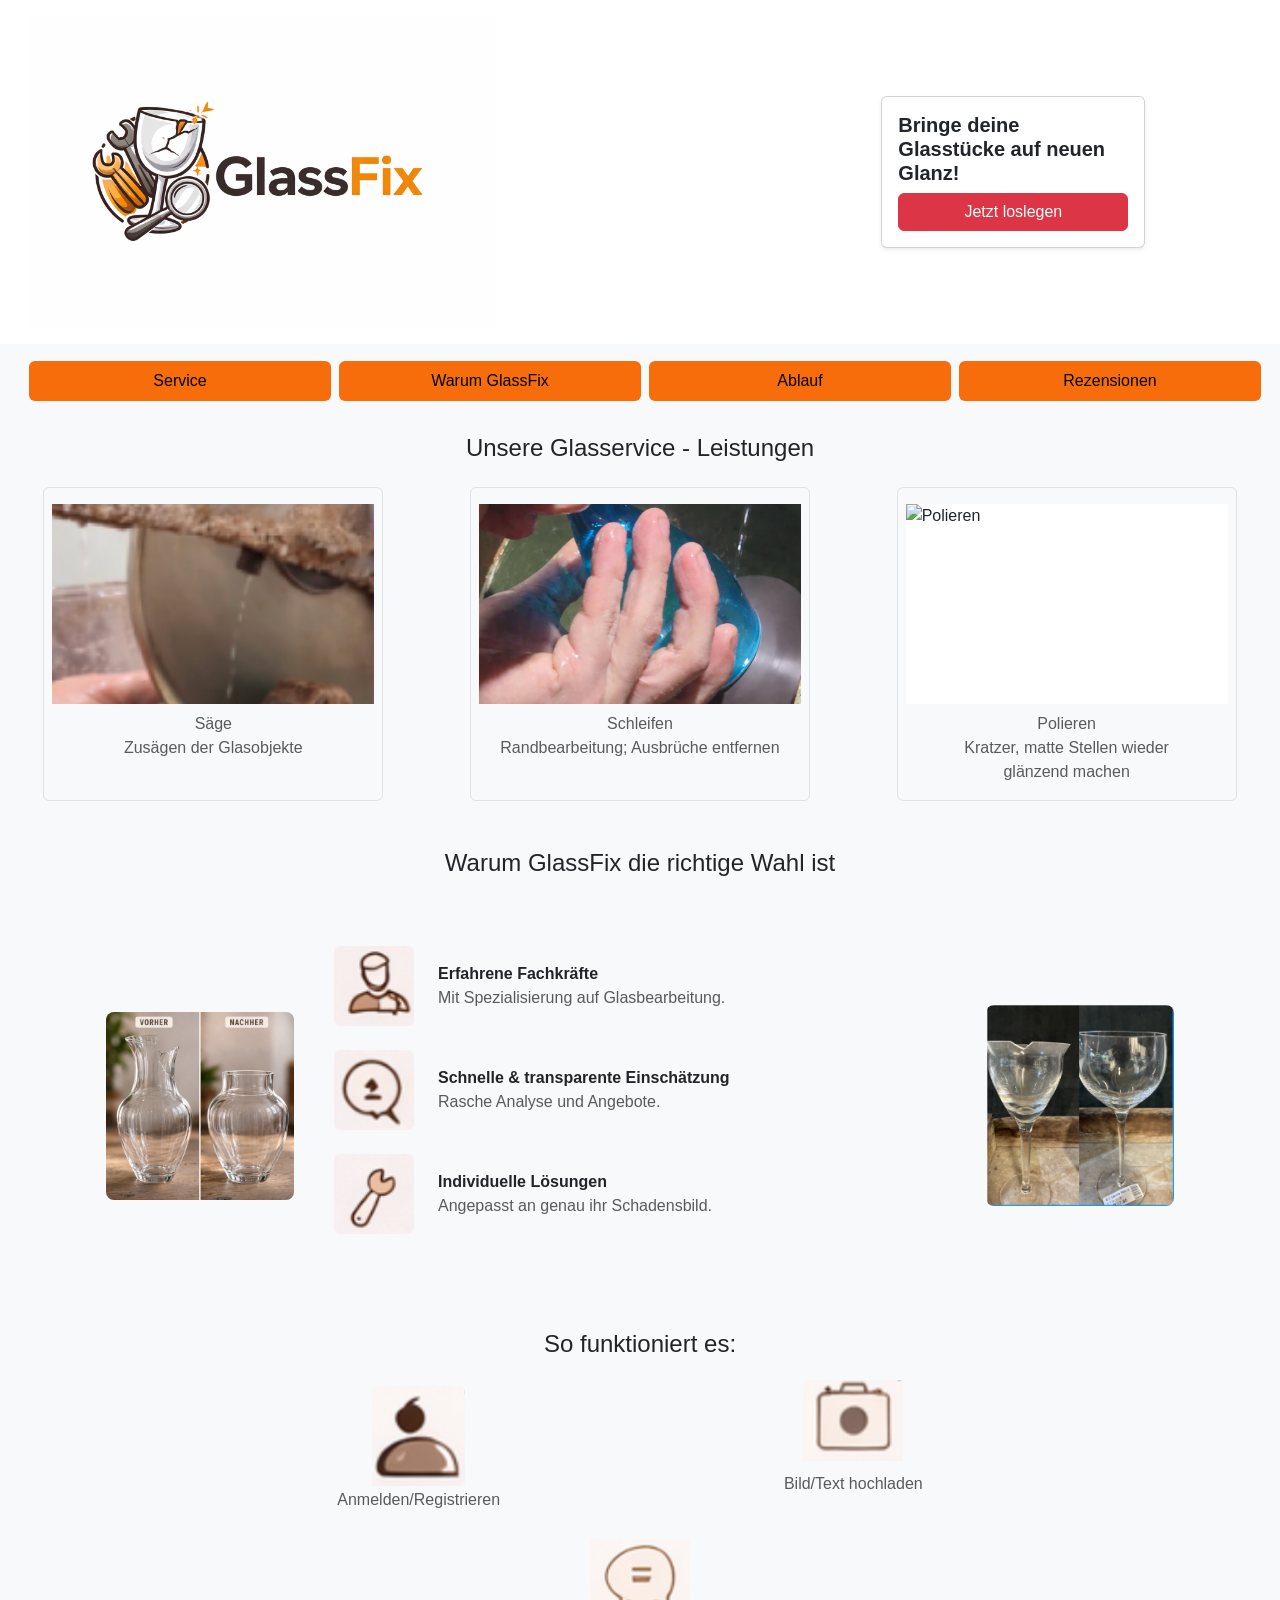
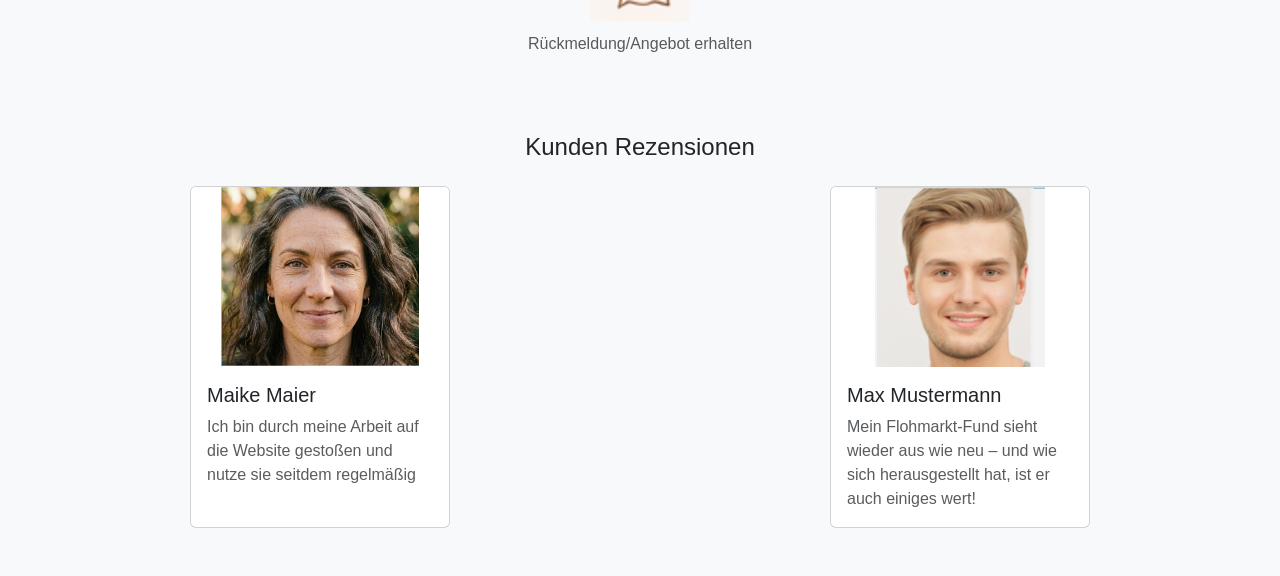
==== commit c7a340ad: "test" ====
--- a/public/index.html
+++ b/public/index.html
@@ -7,7 +7,7 @@
     <title>GlassFix | Startseite</title>
     <link href="https://cdn.jsdelivr.net/npm/bootstrap@5.3.8/dist/css/bootstrap.min.css" rel="stylesheet"
         integrity="sha384-sRIl4kxILFvY47J16cr9ZwB07vP4J8+LH7qKQnuqkuIAvNWLzeN8tE5YBujZqJLB" crossorigin="anonymous">
-    <link rel="stylesheet" href="styles.css?v=3">
+    <link rel="stylesheet" href="styles.css">
     <script src="startseiteScript.js" defer></script>
 </head>
 
--- a/public/styles.css
+++ b/public/styles.css
@@ -1,5 +1,4 @@
 body {
-    background: red !important;
     font-family: 'Inter', sans-serif;
 }
 
@@ -34,18 +33,18 @@
 }
 
 .review-card {
-    width: 100% !important;
-    max-width: 260px !important;
-    margin: 0 auto !important;
+    width: 100%;
+    max-width: 260px;
+    margin: 0 auto;
 }
 
 .review-card .review-img {
-    width: 100% !important;
-    height: 180px !important;
-    object-fit: contain !important;
-    object-position: center !important;
-    background-color: white !important;
-    display: block !important;
+    width: 100%;
+    height: 180px;
+    object-fit: contain;
+    object-position: center;
+    background-color: white;
+    display: block;
 }
 
 .side-img {
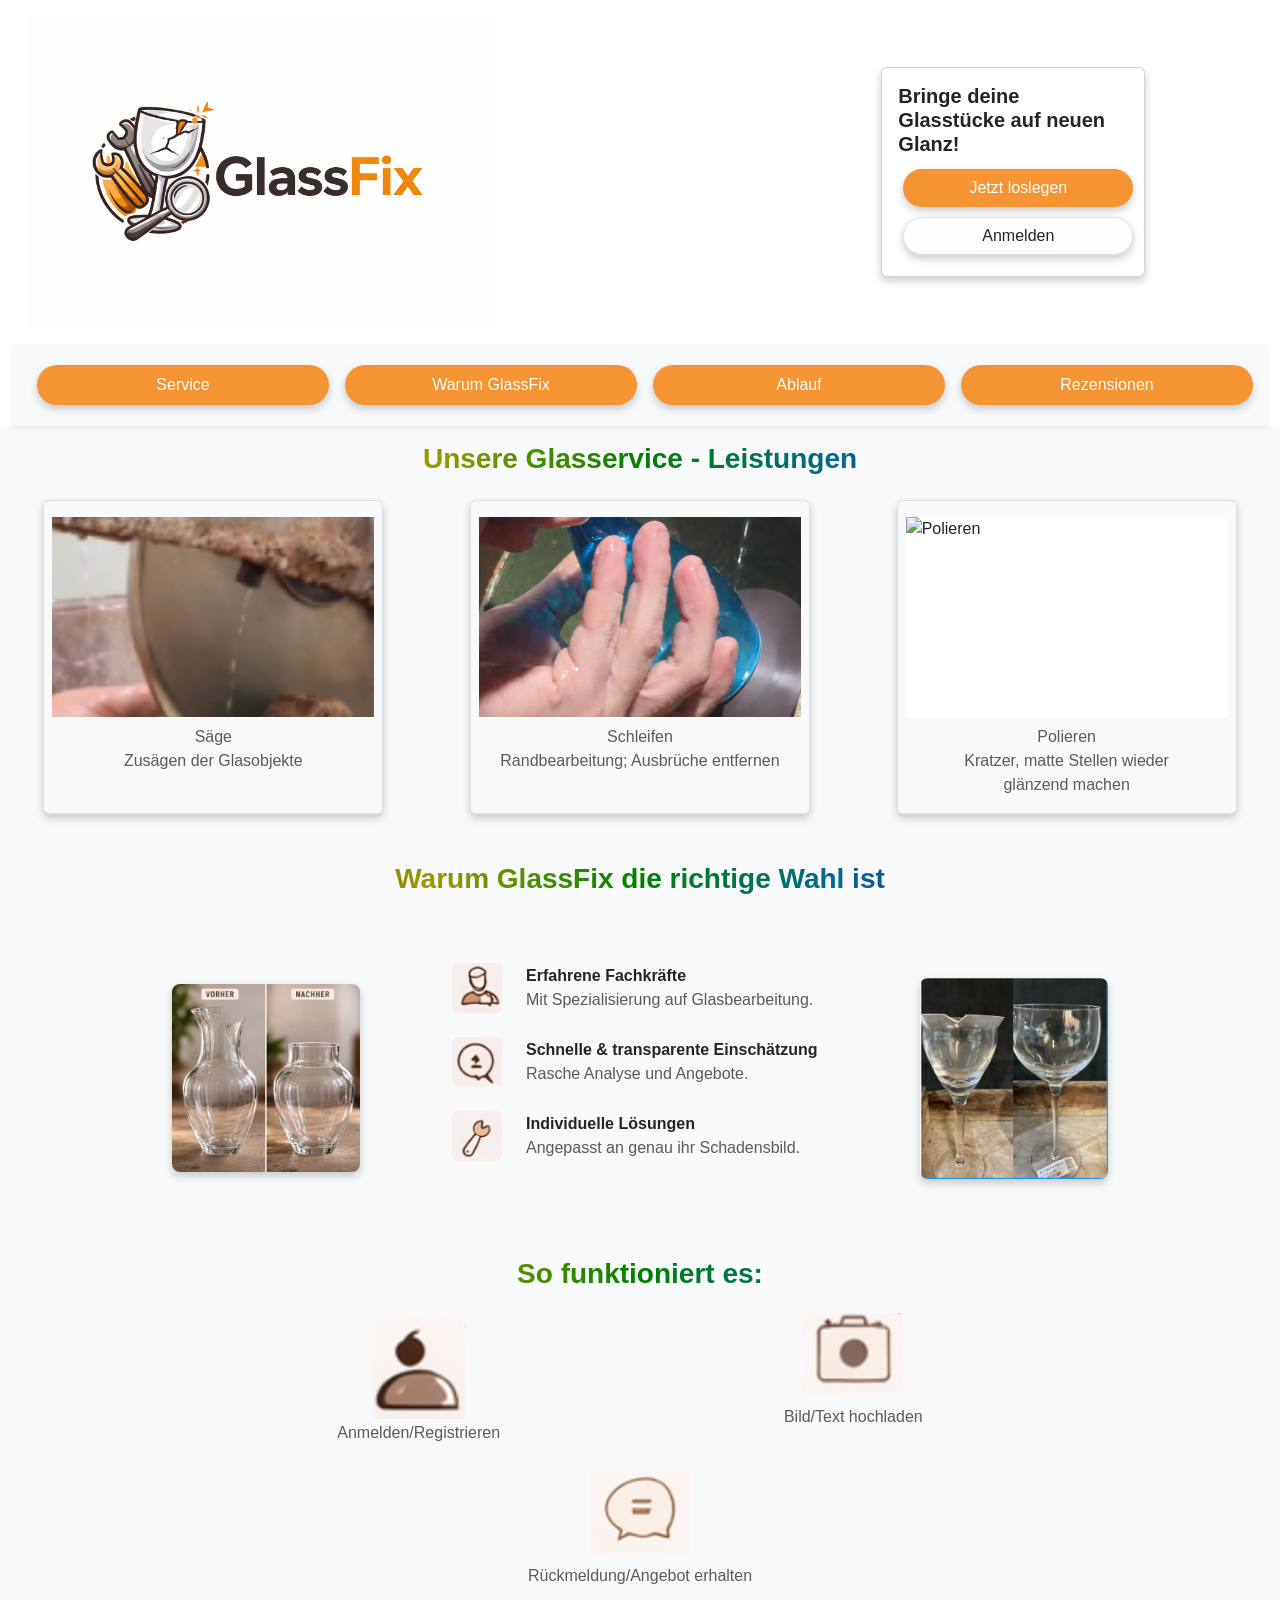
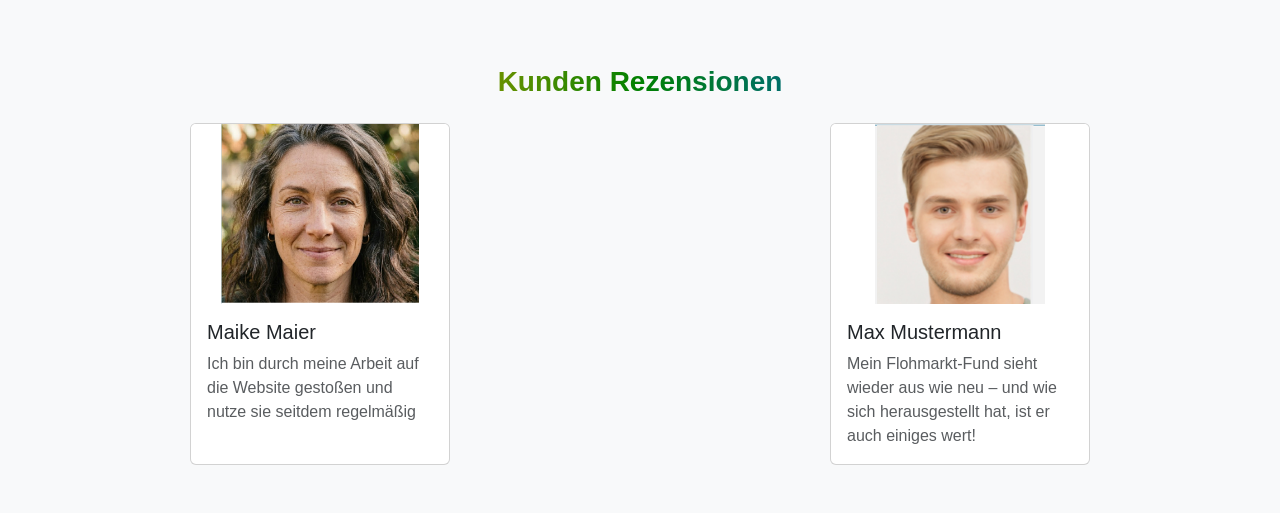
==== commit cc03e84f: "Version 2" ====
--- a/public/index.html
+++ b/public/index.html
@@ -8,7 +8,8 @@
     <link href="https://cdn.jsdelivr.net/npm/bootstrap@5.3.8/dist/css/bootstrap.min.css" rel="stylesheet"
         integrity="sha384-sRIl4kxILFvY47J16cr9ZwB07vP4J8+LH7qKQnuqkuIAvNWLzeN8tE5YBujZqJLB" crossorigin="anonymous">
     <link rel="stylesheet" href="styles.css">
-    <script src="startseiteScript.js" defer></script>
+    <script src="https://cdn.jsdelivr.net/npm/bootstrap@5.3.8/dist/js/bootstrap.bundle.min.js"></script>
+    
 </head>
 
 <body>
@@ -21,39 +22,49 @@
             </div>
 
             <div class="col-12 col-md-4 col-lg-3 d-flex justify-content-center justify-content-md-end">
-                <div class="card shadow-sm m-3 w-100" style="max-width: 20rem;">
+                <div class="card m-3 w-100" style="max-width: 20rem; box-shadow: 0 4px 8px rgba(0, 0, 0, 0.2);">
                     <div class="card-body">
                         <h5 class="card-title fw-bold" style="font-size: clamp(1rem, 2vw, 1.25rem);">
                             Bringe deine Glasstücke auf neuen Glanz!
                         </h5>
-                        <a href="anmeldung.html" class="btn btn-danger w-100">Jetzt loslegen</a>
-                    </div>
-                </div>
-            </div>
-        </div>
-
-        <div class="row bg-light p-2">
-            <div class="col-12">
-                <ul class="nav nav-pills nav-justified flex-column flex-md-row">
-                    <li class="nav-item m-1">
-                        <a class="nav-link costum-pill" href="#Service">Service</a>
-                    </li>
-                    <li class="nav-item m-1">
-                        <a class="nav-link costum-pill" href="#WarumGlassFix">Warum GlassFix</a>
-                    </li>
-                    <li class="nav-item m-1">
-                        <a class="nav-link costum-pill" href="#Ablauf">Ablauf</a>
-                    </li>
-                    <li class="nav-item m-1">
-                        <a class="nav-link costum-pill" href="#Rezensionen">Rezensionen</a>
-                    </li>
-                </ul>
-            </div>
-        </div>
+                        <a href="" class="btn costum-pill w-100">Jetzt loslegen</a>
+                        <a href="anmeldung.html" class="btn border w-100 costum-pill-2">Anmelden</a>
+                    </div>
+                </div>
+            </div>
+        </div>
+
+        <nav class="navbar navbar-expand-md navbar-inverse bg-light sticky-top shadow-sm">
+            <div class="container-fluid">
+                <div class="navbar-header">
+                    <button class="navbar-toggler" type="button" data-bs-toggle="collapse" data-bs-target="#navbarNav"
+                        aria-controls="navbarNav" aria-expanded="false" aria-label="Toggle navigation">
+                        <span class="navbar-toggler-icon"></span>
+                    </button>
+                </div>
+                <div class="collapse navbar-collapse" id="navbarNav">
+                    <ul class="nav navbar-nav">
+                        <li class="nav-item">
+                            <a class="nav-link costum-pill" href="#Service">Service</a>
+                        </li>
+                        <li class="nav-item">
+                            <a class="nav-link costum-pill" href="#WarumGlassFix">Warum GlassFix</a>
+                        </li>
+                        <li class="nav-item">
+                            <a class="nav-link costum-pill" href="#Ablauf">Ablauf</a>
+                        </li>
+                        <li class="nav-item">
+                            <a class="nav-link costum-pill" href="#Rezensionen">Rezensionen</a>
+                        </li>
+                    </ul>
+                </div>
+
+            </div>
+        </nav>
 
         <div class="row bg-light" id="Service">
             <div class="col-12 p-3">
-                <h4 class="text-center">Unsere Glasservice - Leistungen</h4>
+                <h3 class="text-center">Unsere Glasservice - Leistungen</h3>
             </div>
         </div>
 
@@ -67,35 +78,40 @@
 
             <div class="col-12 col-md-6 col-lg-4 d-flex justify-content-center">
                 <div class="d-flex flex-column bg-light rounded border align-items-center p-2 service-card">
-                    <img src="ProjektBilder/Leistung2.png" alt="Schleifen" class="img-fluid m-2 card-img-fix service-img">
+                    <img src="ProjektBilder/Leistung2.png" alt="Schleifen"
+                        class="img-fluid m-2 card-img-fix service-img">
                     <span class="mb-2 text-center text-muted">Schleifen <br>Randbearbeitung; Ausbrüche entfernen</span>
                 </div>
             </div>
 
             <div class="col-12 col-md-6 col-lg-4 d-flex justify-content-center">
                 <div class="d-flex flex-column bg-light rounded border align-items-center p-2 service-card">
-                    <img src="ProjektBilder/Leistung3.HEIC" alt="Polieren" class="img-fluid m-2 card-img-fix service-img">
-                    <span class="mb-2 text-center text-muted">Polieren <br> Kratzer, matte Stellen wieder <br>glänzend machen</span>
+                    <img src="ProjektBilder/Leistung3.HEIC" alt="Polieren"
+                        class="img-fluid m-2 card-img-fix service-img">
+                    <span class="mb-2 text-center text-muted">Polieren <br> Kratzer, matte Stellen wieder <br>glänzend
+                        machen</span>
                 </div>
             </div>
         </div>
 
         <div class="row bg-light pb-5" id="WarumGlassFix">
             <div class="col-12">
-                <h4 class="text-center">
+                <h3 class="text-center">
                     Warum GlassFix die richtige Wahl ist
-                </h4>
+                </h3>
             </div>
         </div>
 
         <div class="row pb-5 bg-light d-flex justify-content-center p-1 align-items-center">
 
             <div class="col-6 col-lg-2 d-flex justify-content-center align-items-center m-lg-2 mb-3 mb-lg-0">
-                <img src="ProjektBilder/BeforAfterLinks.png" alt="Vorher Nachher links" class="img-fluid side-img">
-            </div>
-
-            <div class="col-12 col-lg-6 m-2 order-last order-lg-0">
-                <div class="row align-items-center mb-4">
+                <img src="ProjektBilder/BeforAfterLinks.png" alt="Vorher Nachher links"
+                    class="img-fluid side-img side-img-left">
+            </div>
+
+            <div
+                class="col-lg-4 m-2 mx-5 order-last order-lg-0 d-flex flex-column justify-content-center align-items-center">
+                <div class="row align-items-center mb-4 w-100 justify-content-center">
                     <div class="col-auto">
                         <img src="ProjektBilder/Warum1.png" alt="Erfahrene Fachkräfte" class="rounded icon-size">
                     </div>
@@ -104,7 +120,7 @@
                         <p class="m-0 text-muted">Mit Spezialisierung auf Glasbearbeitung.</p>
                     </div>
                 </div>
-                <div class="row align-items-center mb-4">
+                <div class="row align-items-center mb-4 w-100 justify-content-center">
                     <div class="col-auto">
                         <img src="ProjektBilder/Warum2.png" alt="Schnelle Einschätzung" class="rounded icon-size">
                     </div>
@@ -113,7 +129,7 @@
                         <p class="m-0 text-muted">Rasche Analyse und Angebote.</p>
                     </div>
                 </div>
-                <div class="row align-items-center mb-4">
+                <div class="row align-items-center mb-4 w-100 justify-content-center">
                     <div class="col-auto">
                         <img src="ProjektBilder/Warum3.png" alt="Individuelle Lösungen" class="rounded icon-size">
                     </div>
@@ -125,18 +141,19 @@
             </div>
 
             <div class="col-6 col-lg-2 d-flex justify-content-center align-items-center m-lg-2 mb-3 mb-lg-0">
-                <img src="ProjektBilder/BeforeAfterRechts.png" alt="Vorher Nachher rechts" class="img-fluid side-img">
-            </div>
-
-        </div>
-
-        <div class="row bg-light">
+                <img src="ProjektBilder/BeforeAfterRechts.png" alt="Vorher Nachher rechts"
+                    class="img-fluid side-img side-img-right">
+            </div>
+
+        </div>
+
+        <div class="row bg-light" id="Ablauf">
             <div class="col-12 p-3">
-                <h4 class="text-center">So funktioniert es:</h4>
-            </div>
-        </div>
-
-        <div class="row bg-light pb-5 justify-content-center g-4" id="Ablauf">
+                <h3 class="text-center">So funktioniert es:</h3>
+            </div>
+        </div>
+
+        <div class="row bg-light pb-5 justify-content-center g-4">
             <div class="col-12 col-md-4 d-flex flex-column align-items-center">
                 <img src="ProjektBilder/AblaufBild1.png" alt="Registrieren" class="img-fluid m-1 ablauf-img">
                 <h6 class="text-muted text-center">Anmelden/Registrieren</h6>
@@ -153,35 +170,37 @@
 
         <div class="row bg-light" id="Rezensionen">
             <div class="col-12 p-3">
-                <h4 class="text-center">Kunden Rezensionen</h4>
-            </div>
-        </div>
-
-     <div class="row pb-5 bg-light g-4 justify-content-center">
-    <div class="col-12 col-md-6 d-flex justify-content-center">
-        <div class="card h-100 review-card">
-            <img src="ProjektBilder/Persona1.png" class="card-img-top review-img" alt="">
-            <div class="card-body">
-                <h5 class="card-title">Maike Maier</h5>
-                <p class="card-text text-muted">
-                    Ich bin durch meine Arbeit auf die Website gestoßen und nutze sie seitdem regelmäßig
-                </p>
-            </div>
-        </div>
-    </div>
-
-    <div class="col-12 col-md-6 d-flex justify-content-center">
-        <div class="card h-100 review-card">
-            <img src="ProjektBilder/Persona2.png" class="card-img-top review-img" alt="">
-            <div class="card-body">
-                <h5 class="card-title">Max Mustermann</h5>
-                <p class="card-text text-muted">
-                    Mein Flohmarkt-Fund sieht wieder aus wie neu – und wie sich herausgestellt hat, ist er auch einiges wert!
-                </p>
-            </div>
-        </div>
-    </div>
-</div>
+                <h3 class="text-center">Kunden Rezensionen</h3>
+            </div>
+        </div>
+
+        <div class="row pb-5 bg-light g-4 justify-content-center">
+            <div class="col-12 col-md-6 d-flex justify-content-center">
+                <div class="card h-100 review-card">
+                    <img src="ProjektBilder/Persona1.png" class="card-img-top review-img" alt="">
+                    <div class="card-body">
+                        <h5 class="card-title">Maike Maier</h5>
+                        <p class="card-text text-muted">
+                            Ich bin durch meine Arbeit auf die Website gestoßen und nutze sie seitdem regelmäßig
+                        </p>
+                    </div>
+                </div>
+            </div>
+
+            <div class="col-12 col-md-6 d-flex justify-content-center">
+                <div class="card h-100 review-card">
+                    <img src="ProjektBilder/Persona2.png" class="card-img-top review-img" alt="">
+                    <div class="card-body">
+                        <h5 class="card-title">Max Mustermann</h5>
+                        <p class="card-text text-muted">
+                            Mein Flohmarkt-Fund sieht wieder aus wie neu – und wie sich herausgestellt hat, ist er auch
+                            einiges wert!
+                        </p>
+                    </div>
+                </div>
+            </div>
+        </div>
+        
 </body>
 
-</html>
+</html>
--- a/public/styles.css
+++ b/public/styles.css
@@ -2,16 +2,88 @@
     font-family: 'Inter', sans-serif;
 }
 
+h3.text-center {
+    font-weight: 700;
+    background: linear-gradient(90deg, #990000, #994d00, #999900, #008000, #006699, #4d0080, #99004d);
+    -webkit-background-clip: text;
+    -webkit-text-fill-color: transparent;
+    background-clip: text;
+    color: transparent;
+}
+
+
 .costum-pill {
-    background-color: rgb(247, 109, 11);
-    color: black;
+    background-color: rgb(245, 148, 51);
+    color: rgb(255, 252, 252);
+    margin: 5px;
+    border-radius: 50px !important;
+    box-shadow: 0 4px 8px rgba(0, 0, 0, 0.2);
+    transition: all 0.3s ease;
+}
+.costum-pill-2 {
+    background-color: rgb(255, 253, 253);
     margin: 5px;
     border-radius: 50px;
+    box-shadow: 0 4px 8px rgba(0, 0, 0, 0.2);
+    transition: all 0.3s ease;
 }
 
 .costum-pill:hover {
     background-color: rgba(250, 162, 99, 0.821);
-    color: gray;
+    color: rgb(255, 253, 253);
+    transform: translateY(-5px);
+    box-shadow: 0 4px 8px rgba(0, 0, 0, 0.2);
+}
+
+@media (max-width: 767px) {
+    .navbar {
+        background-color: rgb(245, 148, 51) !important;
+
+    }
+    
+    .navbar-header {
+        width: 100%;
+    }
+    
+    .navbar-toggler {
+        width: 100% !important;
+        max-width: 100% !important;
+        margin: 0 auto !important;
+        display: block;
+        border: none;
+    }
+    
+    .navbar-toggler:focus {
+        box-shadow: none;
+    }
+    
+    .navbar-nav {
+        text-align: center;
+    }
+    
+    .navbar-nav .costum-pill {
+        background-color: white !important;
+        color: black !important;
+        margin: 0.5rem auto !important;
+        display: block;
+        width: 90%;
+    }
+
+    .navbar-nav .costum-pill:hover {
+        color: rgb(245, 148, 51) !important;
+        margin: 0.5rem auto !important;
+        display: block;
+        width: 90%;
+    }
+}
+
+
+
+.costum-pill-2:hover {
+    background-color: white;
+    color: rgb(245, 148, 51);
+    transform: translateY(-5px);
+    box-shadow: 0 4px 8px rgba(0, 0, 0, 0.2);
 }
 
 .card-img-fix {
@@ -24,6 +96,14 @@
 .service-card {
     width: 100%;
     max-width: 340px;
+    transition: transform 0.3s ease;
+    box-shadow: 0 4px 8px rgba(0, 0, 0, 0.2);
+}
+
+.service-card:hover {
+    transform: translateY(-10px);
+    box-shadow: 0 4px 8px rgba(0, 0, 0, 0.2);
+
 }
 
 .service-img {
@@ -36,6 +116,7 @@
     width: 100%;
     max-width: 260px;
     margin: 0 auto;
+
 }
 
 .review-card .review-img {
@@ -52,12 +133,31 @@
     width: 100%;
     object-fit: cover;
     border-radius: 8px;
-}
+    box-shadow: 0 4px 8px rgba(0, 0, 0, 0.2);
+    transition: transform 0.8s ease;
+}
+
+/* Las animaciones solo en laptop (lg y superior) */
+@media (min-width: 992px) {
+    .side-img-left:hover {
+        transform: translateX(-20px) scale(2) rotate(360deg);
+    }
+
+    .side-img-right:hover {
+        transform: translateX(20px) scale(2) rotate(360deg);
+    }
+}
+
+
 
 .icon-size {
-    width: 80px;
-    height: 80px;
+    width: 50px;
+    height: 50px;
     object-fit: cover;
+    transition: transform 0.3s ease;
+}
+.icon-size:hover {
+    transform: translateX(10px);
 }
 
 .ablauf-img {
@@ -82,5 +182,35 @@
 
     .review-card .review-img {
         height: 200px;
-    }
-}
+        margin: 1rem;
+    }
+}
+
+
+/* Navbar styling en pantallas grandes */
+@media (min-width: 768px) {
+    .navbar-nav {
+        width: 100%;
+        display: flex !important;
+        justify-content: space-around !important;
+    }
+    
+    .navbar-nav .nav-item {
+        margin: 0.5rem;
+        flex: 1;
+    }
+    
+    .navbar-nav .costum-pill {
+        border-radius: 4px;
+        width: 100%;
+        text-align: center;
+        display: block;
+    }
+}
+
+@media (max-width: 768px) {
+    .ablauf-img {
+        width: 80px;
+        height: 80px;
+    }
+}
